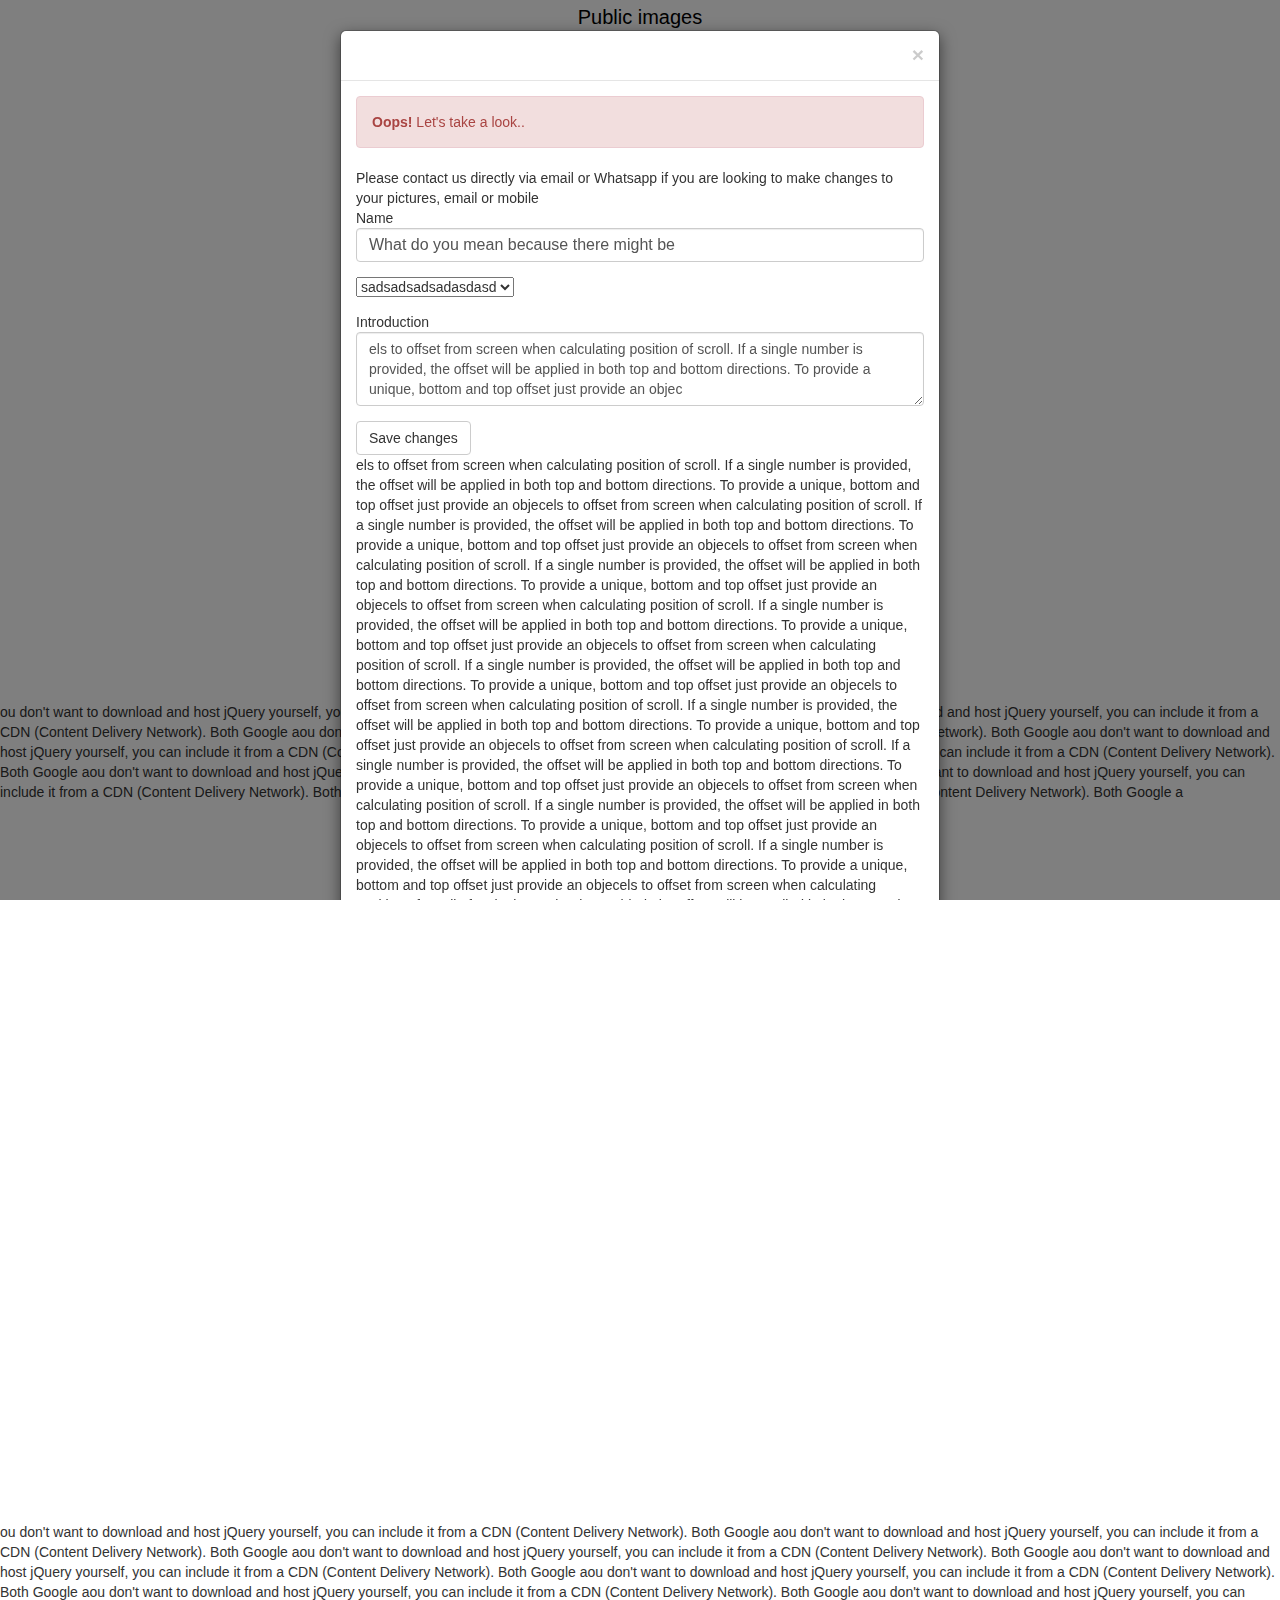
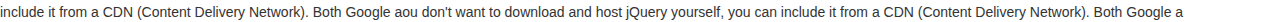
==== index.html @ 3ba5a6e3 "Update index.html" ====
<!DOCTYPE html>
<html>

	<head>
		<meta charset="utf-8">
		<meta http-equiv="X-UA-Compatible" content="IE=edge">
		<meta name="viewport" content="width=device-width, initial-scale=1">
		<!-- The above 3 meta tags *must* come first in the head -->
		<title>
		</title>
		<!-- Bootstrap -->
		<link rel="stylesheet" href="https://maxcdn.bootstrapcdn.com/bootstrap/3.3.7/css/bootstrap.min.css" integrity="sha384-BVYiiSIFeK1dGmJRAkycuHAHRg32OmUcww7on3RYdg4Va+PmSTsz/K68vbdEjh4u" crossorigin="anonymous">

		<!-- Font Awesome icons -->
		<link rel="stylesheet" href="https://cdnjs.cloudflare.com/ajax/libs/font-awesome/4.7.0/css/font-awesome.min.css">
	
		<!-- Custom styles -->
		<link rel="stylesheet" type="text/css" href='test.css'>
 	</head>

 	<body>
		<!-- Modal -->
	<div class="modal fade" tabindex="-1" role="dialog">
		<div class="modal-dialog" role="document">
			<div class="modal-content">
			 	<div class="modal-header">
			 		<button type="button" class="close" data-dismiss="modal"><span>&times;</span></button>
			 		<div class="modal-title"></div>
			 	</div>
			 	<div class="modal-body">
			 		<div class="alert alert-danger" role="alert">
						<p id="fixed-msg"><strong>Oops! </strong>Let's take a look..</p>
						<!-- Alert messages with class media to be inserted -->
					</div>
					<div class="reminder">Please contact us directly via email or Whatsapp if you are looking to make changes to your pictures, email or mobile</div>

					<form id="form-update">
						<div class="field-title">Name</div>
						<div class="form-group new-name has-feedback">
							<input type="text" class="form-control" value='What do you mean because there might be'>
							<span class="glyphicon form-control-feedback"></span>
						</div>
						<div class="form-group new-intro has-feedback">
							<select>
								<option>sadsadsadsadasdasd</option>
								<option>sadsadsadsadasdasd</option>
								<option>sadsadsadsadasdasd</option>
								<option>sadsadsadsadasdasd</option>
							
							</select>

						</div>
						<div class="field-title">Introduction</div>
						<div class="form-group new-intro has-feedback">
							<textarea class="form-control" rows="3">els to offset from screen when calculating position of scroll. If a single number is provided, the offset will be applied in both top and bottom directions. To provide a unique, bottom and top offset just provide an objec</textarea>
							<span class="glyphicon form-control-feedback"></span>
						</div>
						<div class="modal-foot">
							<button type="submit" class="btn btn-default btn-modal btn-save">Save changes</button>
							<div class="spinner">
								<div class="rect1"></div>
								<div class="rect2"></div>
								<div class="rect3"></div>
								<div class="rect4"></div>
								<div class="rect5"></div>
							</div>
						</div>
					</form>
					<div>els to offset from screen when calculating position of scroll. If a single number is provided, the offset will be applied in both top and bottom directions. To provide a unique, bottom and top offset just provide an objecels to offset from screen when calculating position of scroll. If a single number is provided, the offset will be applied in both top and bottom directions. To provide a unique, bottom and top offset just provide an objecels to offset from screen when calculating position of scroll. If a single number is provided, the offset will be applied in both top and bottom directions. To provide a unique, bottom and top offset just provide an objecels to offset from screen when calculating position of scroll. If a single number is provided, the offset will be applied in both top and bottom directions. To provide a unique, bottom and top offset just provide an objecels to offset from screen when calculating position of scroll. If a single number is provided, the offset will be applied in both top and bottom directions. To provide a unique, bottom and top offset just provide an objecels to offset from screen when calculating position of scroll. If a single number is provided, the offset will be applied in both top and bottom directions. To provide a unique, bottom and top offset just provide an objecels to offset from screen when calculating position of scroll. If a single number is provided, the offset will be applied in both top and bottom directions. To provide a unique, bottom and top offset just provide an objecels to offset from screen when calculating position of scroll. If a single number is provided, the offset will be applied in both top and bottom directions. To provide a unique, bottom and top offset just provide an objecels to offset from screen when calculating position of scroll. If a single number is provided, the offset will be applied in both top and bottom directions. To provide a unique, bottom and top offset just provide an objecels to offset from screen when calculating position of scroll. If a single number is provided, the offset will be applied in both top and bottom directions. To provide a unique, bottom and top offset just provide an objecels to offset from screen when calculating position of scroll. If a single number is provided, the offset will be applied in both top and bottom directions. To provide a unique, bottom and top offset just provide an objecels to offset from screen when calculating position of scroll. If a single number is provided, the offset will be applied in both top and bottom directions. To provide a unique, bottom and top offset just provide an objec</div>

			 	</div><!-- modal-body -->
			</div><!-- modal-content -->
		</div><!-- modal-dialog -->
	</div><!-- modal -->
    
    <div class="public-pics section">
									<div class="heading">Public images</div>
	    <form id="form-update">
						<div class="field-title">Name</div>
						<div class="form-group new-name has-feedback">
							<input type="text" class="form-control" value='sadasdasdsada'>
							<span class="glyphicon form-control-feedback"></span>
						</div>
						<div class="field-title">Name</div>
							<div class="form-group new-name has-feedback">
								<select>
									<option>sadsakdsasdskadkksa</option>
									<option>sadsakdsasdskadkksa</option>
									<option>sadsakdsasdskadkksa</option>
									<option>sadsakdsasdskadkksa</option>
								</select>
						</div>
						<div class="field-title">Introduction</div>
						<div class="form-group new-intro has-feedback">
							<textarea class="form-control" rows="3">els to offset from screen when calculating position of scroll. If a single number is provided, the offset will be applied in both top and bottom directions. To provide a unique, bottom and top offset just provide an objec</textarea>
							<span class="glyphicon form-control-feedback"></span>
						</div>
						<div class="modal-foot">
							<button type="submit" class="btn btn-default btn-modal btn-save">Save changes</button>
							<div class="spinner">
								<div class="rect1"></div>
								<div class="rect2"></div>
								<div class="rect3"></div>
								<div class="rect4"></div>
								<div class="rect5"></div>
							</div>
						</div>
					</form>

									<div id="carousel-public" class="carousel slide" data-ride="carousel">
										<!-- Indicators -->
										<ol class="carousel-indicators">
											<li data-target="#carousel-public" data-slide-to="0" class="active"></li>
											<li data-target="#carousel-public" data-slide-to="1"></li>
											<li data-target="#carousel-public" data-slide-to="2"></li>
										</ol>

										<!-- Wrapper for slides -->
										<div class="carousel-inner" role="listbox">
											<div class="item active">
											  <img src="img-1.jpg" alt="...">
											</div>
											<div class="item">
											  <img src="img-2.jpeg" alt="...">
											</div>
											<div class="item">
											  <img src="img-3.jpg" alt="">
											</div>
											<div class="item">
											  <img src="gif-1.gif" alt="">
											</div>
										</div>

										<!-- Controls -->
										<a class="left carousel-control" href="#carousel-public" role="button" data-slide="prev">
											<span class="glyphicon glyphicon-chevron-left"></span>
										</a>
										<a class="right carousel-control" href="#carousel-public" role="button" data-slide="next">
											<span class="glyphicon glyphicon-chevron-right"></span>
										</a>
									</div>
								</div>
    </div>
	<div>ou don't want to download and host jQuery yourself, you can include it from a CDN (Content Delivery Network).

Both Google aou don't want to download and host jQuery yourself, you can include it from a CDN (Content Delivery Network).

Both Google aou don't want to download and host jQuery yourself, you can include it from a CDN (Content Delivery Network).

Both Google aou don't want to download and host jQuery yourself, you can include it from a CDN (Content Delivery Network).

Both Google aou don't want to download and host jQuery yourself, you can include it from a CDN (Content Delivery Network).

Both Google aou don't want to download and host jQuery yourself, you can include it from a CDN (Content Delivery Network).

Both Google aou don't want to download and host jQuery yourself, you can include it from a CDN (Content Delivery Network).

Both Google aou don't want to download and host jQuery yourself, you can include it from a CDN (Content Delivery Network).

Both Google a</div>
	
	<div class="embed-responsive embed-responsive-16by9">
		<iframe class="embed-responsive-item" src="https://www.youtube.com/embed/pR2UOSYgXmw?rel=0&showinfo=0&fs=0&playsinline=1" frameborder="0"></iframe>
	</div>
	
									</div>
    </div>
	<div>ou don't want to download and host jQuery yourself, you can include it from a CDN (Content Delivery Network).

Both Google aou don't want to download and host jQuery yourself, you can include it from a CDN (Content Delivery Network).

Both Google aou don't want to download and host jQuery yourself, you can include it from a CDN (Content Delivery Network).

Both Google aou don't want to download and host jQuery yourself, you can include it from a CDN (Content Delivery Network).

Both Google aou don't want to download and host jQuery yourself, you can include it from a CDN (Content Delivery Network).

Both Google aou don't want to download and host jQuery yourself, you can include it from a CDN (Content Delivery Network).

Both Google aou don't want to download and host jQuery yourself, you can include it from a CDN (Content Delivery Network).

Both Google aou don't want to download and host jQuery yourself, you can include it from a CDN (Content Delivery Network).

Both Google a</div>
  </body>

<script src="https://ajax.googleapis.com/ajax/libs/jquery/3.3.1/jquery.min.js"></script>

<script src="https://maxcdn.bootstrapcdn.com/bootstrap/3.3.7/js/bootstrap.min.js" integrity="sha384-Tc5IQib027qvyjSMfHjOMaLkfuWVxZxUPnCJA7l2mCWNIpG9mGCD8wGNIcPD7Txa" crossorigin="anonymous"></script>
  
<script src="test.js"></script>
  </html>
---- test.css ----
/******************************** Standard settings ********************************/
.p-profile {
	background-image: -ms-linear-gradient(180deg, #D7D5DD 0%, #EEEEEE 40%, #EEEEEE 70%, #FFFFFF 100%);
	background-image: -moz-linear-gradient(180deg, #D7D5DD 0%, #EEEEEE 40%, #EEEEEE 70%, #FFFFFF 100%);
	background-image: -webkit-linear-gradient(180deg, #D7D5DD 0%, #EEEEEE 40%, #EEEEEE 70%, #FFFFFF 100%);
	background-image: linear-gradient(180deg, #c8c6ce 0%, #dddddd 40%, #dddddd 70%, #FFFFFF 100%);
	font-weight: 300;
	min-height: 550px;
	text-align: left;
}

@media (max-width: 450px) {
	.p-profile  {
		padding: 0;
	}

	.container {
		padding: 7% 0;
	}

	/* MUST for good vertical scrolling!!*/
	.row {
		margin: 0;
	}

	.p-profile > .container > .row > div {
		padding: 0;
	}
}

.list-group-item:first-child, .list-group-item:last-child {
	border-radius: 0;
}

a.list-group-item {
	background-color: #f7f7f7;
	color: #666a70;
}

@media (min-width: 992px) {
	.list-group-item {
		padding: 20px 15px;
	}
}

/******************************** Maintains light padding and ensures box is of 
reasonable length in the case of no records ********************************/
.block .main {
	min-height: 350px;
	padding: 25px;
}

/********************************* Title *********************************/
.title {
	color: #1C1708; /* dark black */
	font-size: 28px;
	padding: 20px 0;
	text-align: center;
}

/* Reduce space on mobile */
@media (max-width: 450px) {
	.title {
		padding: 10px 0;
	}
}


/********************************* Intro *********************************/
.intro {
	color: #BF2A2A;
	font-size: 18px;
	padding: 0 5%;
	text-align: center;
}

@media (max-width: 767px) { 
	.intro {
		font-size: 16px;
	}
}


/********************************* All sections *********************************/
.section {
	margin: 5% 0;
	padding: 0 5%;
	text-align: left;
}

@media (max-width: 450px) {
	.section {
		padding: 0;
	}
}

.section .heading {
	border-bottom: 1px solid #092140;
	color: #000;
	font-size: 20px;
	line-height: 1.7;
}


/********************************* Table *********************************/
.table>tbody>tr>td {
	border-bottom: 1px solid #dddddd;
	padding: 10px 0;
}

@media (max-width: 450px) {
	.table>tbody>tr>td {
		padding: 7px 0;
	}
}

.table .table-heading {
	width: 125px;
}

.table .table-value {
	color: #000;
}


/********************************* Images *********************************/
.carousel-control.right, .carousel-control.left {
	background-image: none;
}

.public-pics {
	margin: auto;
	max-width: 400px;
	padding: 0;
	text-align: center;
}
.carousel .carousel-inner {
	background-color: #ECEAEA;
}

input.form-control {
	
	font-size: 16px;
}
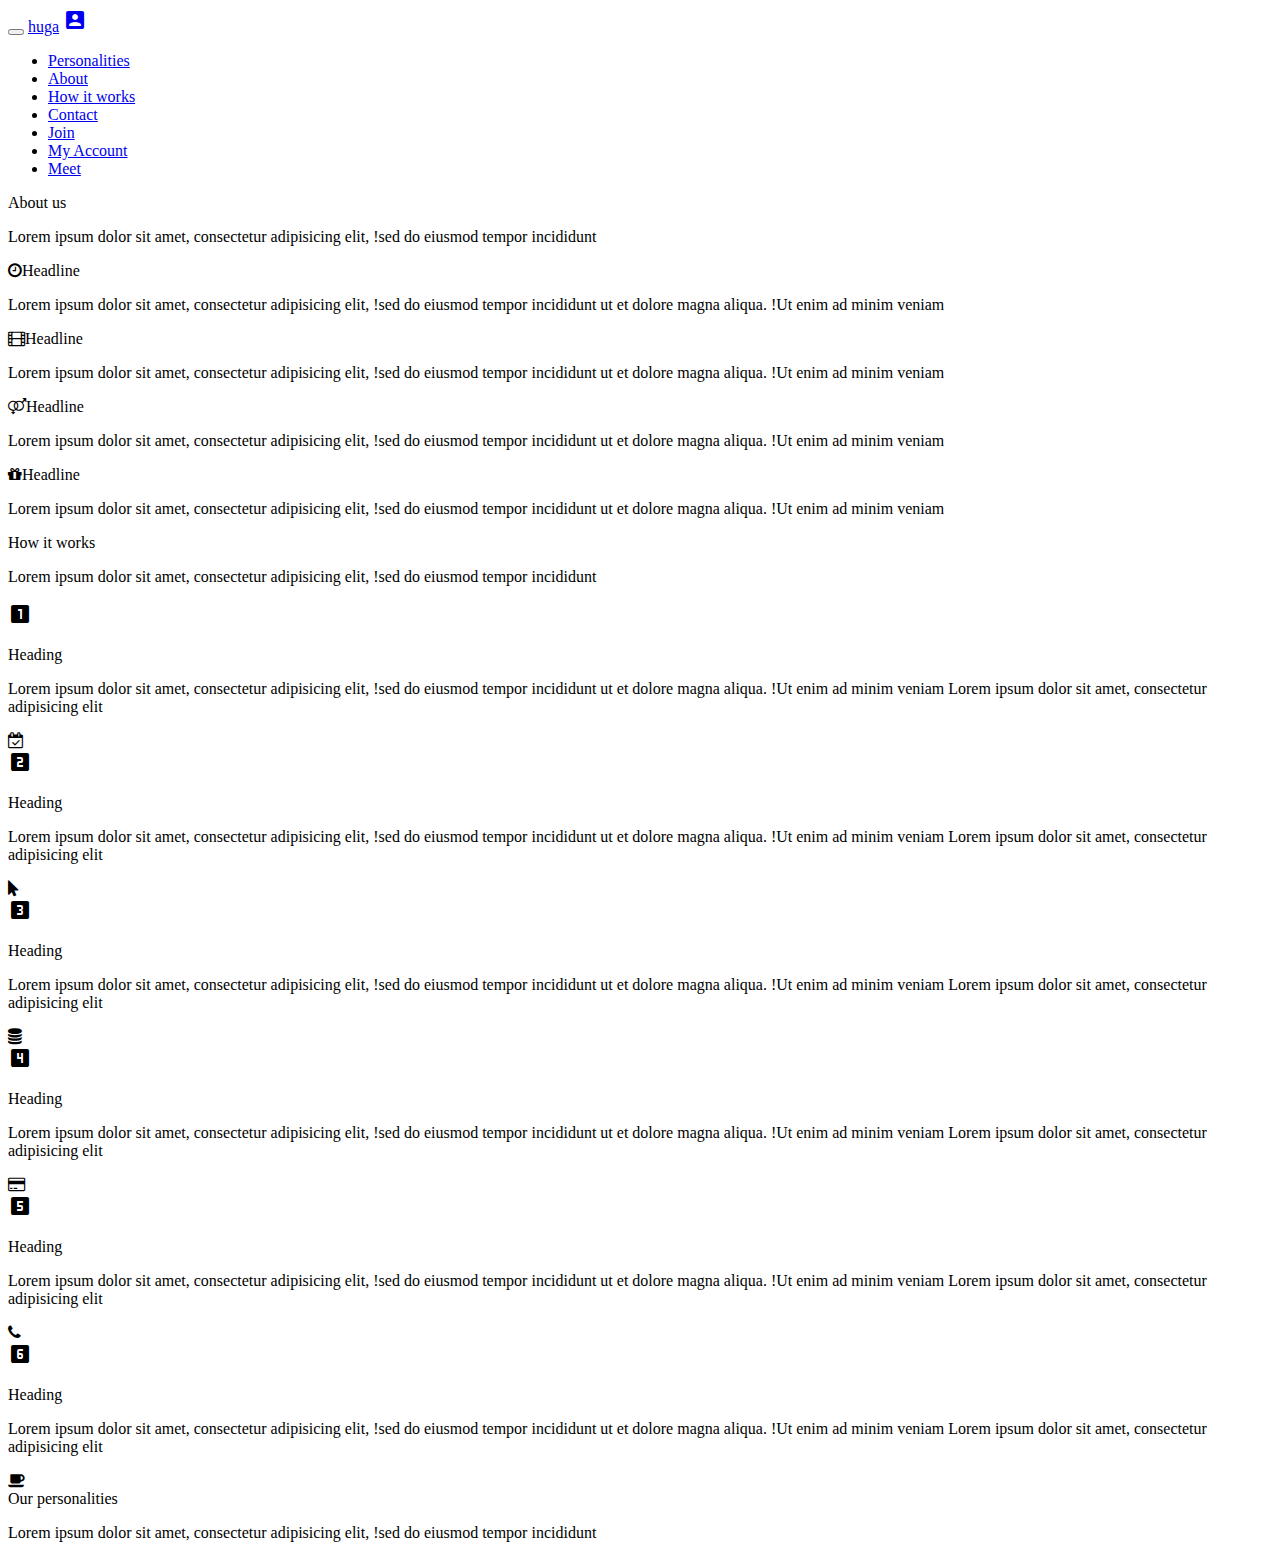
==== commit 1af7c058: "Update index.html" ====
--- a/index.html
+++ b/index.html
@@ -1,3 +1,4 @@
+
 <!DOCTYPE html>
 <html>
 
@@ -7,186 +8,245 @@
 		<meta name="viewport" content="width=device-width, initial-scale=1">
 		<!-- The above 3 meta tags *must* come first in the head -->
 		<title>
-		</title>
+			Home &middot Huga		</title>
 		<!-- Bootstrap -->
-		<link rel="stylesheet" href="https://maxcdn.bootstrapcdn.com/bootstrap/3.3.7/css/bootstrap.min.css" integrity="sha384-BVYiiSIFeK1dGmJRAkycuHAHRg32OmUcww7on3RYdg4Va+PmSTsz/K68vbdEjh4u" crossorigin="anonymous">
-
+		<link rel="stylesheet" type="text/css" href='./bootstrap/css/bootstrap.min.css'>
+		<!-- General styles -->
+		<link rel="stylesheet" type="text/css" href='./css/general.css'>
+		<!-- Google fonts -->
+		<link rel="stylesheet" href="https://fonts.googleapis.com/css?family=Lato:300,400,900">
+		<!-- Google icons -->
+		<link rel="stylesheet" href="https://fonts.googleapis.com/icon?family=Material+Icons">
 		<!-- Font Awesome icons -->
 		<link rel="stylesheet" href="https://cdnjs.cloudflare.com/ajax/libs/font-awesome/4.7.0/css/font-awesome.min.css">
-	
 		<!-- Custom styles -->
-		<link rel="stylesheet" type="text/css" href='test.css'>
+		<link rel="stylesheet" type="text/css" href='./css/index.css'>
  	</head>
 
  	<body>
-		<!-- Modal -->
-	<div class="modal fade" tabindex="-1" role="dialog">
-		<div class="modal-dialog" role="document">
-			<div class="modal-content">
-			 	<div class="modal-header">
-			 		<button type="button" class="close" data-dismiss="modal"><span>&times;</span></button>
-			 		<div class="modal-title"></div>
-			 	</div>
-			 	<div class="modal-body">
-			 		<div class="alert alert-danger" role="alert">
-						<p id="fixed-msg"><strong>Oops! </strong>Let's take a look..</p>
-						<!-- Alert messages with class media to be inserted -->
-					</div>
-					<div class="reminder">Please contact us directly via email or Whatsapp if you are looking to make changes to your pictures, email or mobile</div>
-
-					<form id="form-update">
-						<div class="field-title">Name</div>
-						<div class="form-group new-name has-feedback">
-							<input type="text" class="form-control" value='What do you mean because there might be'>
-							<span class="glyphicon form-control-feedback"></span>
-						</div>
-						<div class="form-group new-intro has-feedback">
-							<select>
-								<option>sadsadsadsadasdasd</option>
-								<option>sadsadsadsadasdasd</option>
-								<option>sadsadsadsadasdasd</option>
-								<option>sadsadsadsadasdasd</option>
-							
-							</select>
-
-						</div>
-						<div class="field-title">Introduction</div>
-						<div class="form-group new-intro has-feedback">
-							<textarea class="form-control" rows="3">els to offset from screen when calculating position of scroll. If a single number is provided, the offset will be applied in both top and bottom directions. To provide a unique, bottom and top offset just provide an objec</textarea>
-							<span class="glyphicon form-control-feedback"></span>
-						</div>
-						<div class="modal-foot">
-							<button type="submit" class="btn btn-default btn-modal btn-save">Save changes</button>
-							<div class="spinner">
-								<div class="rect1"></div>
-								<div class="rect2"></div>
-								<div class="rect3"></div>
-								<div class="rect4"></div>
-								<div class="rect5"></div>
-							</div>
-						</div>
-					</form>
-					<div>els to offset from screen when calculating position of scroll. If a single number is provided, the offset will be applied in both top and bottom directions. To provide a unique, bottom and top offset just provide an objecels to offset from screen when calculating position of scroll. If a single number is provided, the offset will be applied in both top and bottom directions. To provide a unique, bottom and top offset just provide an objecels to offset from screen when calculating position of scroll. If a single number is provided, the offset will be applied in both top and bottom directions. To provide a unique, bottom and top offset just provide an objecels to offset from screen when calculating position of scroll. If a single number is provided, the offset will be applied in both top and bottom directions. To provide a unique, bottom and top offset just provide an objecels to offset from screen when calculating position of scroll. If a single number is provided, the offset will be applied in both top and bottom directions. To provide a unique, bottom and top offset just provide an objecels to offset from screen when calculating position of scroll. If a single number is provided, the offset will be applied in both top and bottom directions. To provide a unique, bottom and top offset just provide an objecels to offset from screen when calculating position of scroll. If a single number is provided, the offset will be applied in both top and bottom directions. To provide a unique, bottom and top offset just provide an objecels to offset from screen when calculating position of scroll. If a single number is provided, the offset will be applied in both top and bottom directions. To provide a unique, bottom and top offset just provide an objecels to offset from screen when calculating position of scroll. If a single number is provided, the offset will be applied in both top and bottom directions. To provide a unique, bottom and top offset just provide an objecels to offset from screen when calculating position of scroll. If a single number is provided, the offset will be applied in both top and bottom directions. To provide a unique, bottom and top offset just provide an objecels to offset from screen when calculating position of scroll. If a single number is provided, the offset will be applied in both top and bottom directions. To provide a unique, bottom and top offset just provide an objecels to offset from screen when calculating position of scroll. If a single number is provided, the offset will be applied in both top and bottom directions. To provide a unique, bottom and top offset just provide an objec</div>
-
-			 	</div><!-- modal-body -->
-			</div><!-- modal-content -->
-		</div><!-- modal-dialog -->
-	</div><!-- modal -->
-    
-    <div class="public-pics section">
-									<div class="heading">Public images</div>
-	    <form id="form-update">
-						<div class="field-title">Name</div>
-						<div class="form-group new-name has-feedback">
-							<input type="text" class="form-control" value='sadasdasdsada'>
-							<span class="glyphicon form-control-feedback"></span>
-						</div>
-						<div class="field-title">Name</div>
-							<div class="form-group new-name has-feedback">
-								<select>
-									<option>sadsakdsasdskadkksa</option>
-									<option>sadsakdsasdskadkksa</option>
-									<option>sadsakdsasdskadkksa</option>
-									<option>sadsakdsasdskadkksa</option>
-								</select>
-						</div>
-						<div class="field-title">Introduction</div>
-						<div class="form-group new-intro has-feedback">
-							<textarea class="form-control" rows="3">els to offset from screen when calculating position of scroll. If a single number is provided, the offset will be applied in both top and bottom directions. To provide a unique, bottom and top offset just provide an objec</textarea>
-							<span class="glyphicon form-control-feedback"></span>
-						</div>
-						<div class="modal-foot">
-							<button type="submit" class="btn btn-default btn-modal btn-save">Save changes</button>
-							<div class="spinner">
-								<div class="rect1"></div>
-								<div class="rect2"></div>
-								<div class="rect3"></div>
-								<div class="rect4"></div>
-								<div class="rect5"></div>
-							</div>
-						</div>
-					</form>
-
-									<div id="carousel-public" class="carousel slide" data-ride="carousel">
-										<!-- Indicators -->
-										<ol class="carousel-indicators">
-											<li data-target="#carousel-public" data-slide-to="0" class="active"></li>
-											<li data-target="#carousel-public" data-slide-to="1"></li>
-											<li data-target="#carousel-public" data-slide-to="2"></li>
-										</ol>
-
-										<!-- Wrapper for slides -->
-										<div class="carousel-inner" role="listbox">
-											<div class="item active">
-											  <img src="img-1.jpg" alt="...">
-											</div>
-											<div class="item">
-											  <img src="img-2.jpeg" alt="...">
-											</div>
-											<div class="item">
-											  <img src="img-3.jpg" alt="">
-											</div>
-											<div class="item">
-											  <img src="gif-1.gif" alt="">
-											</div>
-										</div>
-
-										<!-- Controls -->
-										<a class="left carousel-control" href="#carousel-public" role="button" data-slide="prev">
-											<span class="glyphicon glyphicon-chevron-left"></span>
-										</a>
-										<a class="right carousel-control" href="#carousel-public" role="button" data-slide="next">
-											<span class="glyphicon glyphicon-chevron-right"></span>
-										</a>
-									</div>
-								</div>
-    </div>
-	<div>ou don't want to download and host jQuery yourself, you can include it from a CDN (Content Delivery Network).
-
-Both Google aou don't want to download and host jQuery yourself, you can include it from a CDN (Content Delivery Network).
-
-Both Google aou don't want to download and host jQuery yourself, you can include it from a CDN (Content Delivery Network).
-
-Both Google aou don't want to download and host jQuery yourself, you can include it from a CDN (Content Delivery Network).
-
-Both Google aou don't want to download and host jQuery yourself, you can include it from a CDN (Content Delivery Network).
-
-Both Google aou don't want to download and host jQuery yourself, you can include it from a CDN (Content Delivery Network).
-
-Both Google aou don't want to download and host jQuery yourself, you can include it from a CDN (Content Delivery Network).
-
-Both Google aou don't want to download and host jQuery yourself, you can include it from a CDN (Content Delivery Network).
-
-Both Google a</div>
-	
-	<div class="embed-responsive embed-responsive-16by9">
-		<iframe class="embed-responsive-item" src="https://www.youtube.com/embed/pR2UOSYgXmw?rel=0&showinfo=0&fs=0&playsinline=1" frameborder="0"></iframe>
+ 		<nav class="navbar navbar-default navbar-fixed-top">
+			<div class="container-fluid">
+			   	<!-- Brand and toggle get grouped for better mobile display -->
+			   	<div class="navbar-header">
+			      	<button type="button" class="navbar-toggle collapsed" data-toggle="collapse" data-target="#links">
+				         <span class="icon-bar"></span>
+				         <span class="icon-bar"></span>
+				         <span class="icon-bar"></span>
+			       	</button>
+			 		<a class="navbar-brand" href='./index.php'>huga</a>
+			 		<a class="account-icon" href='./account.php'><i class="material-icons">account_box</i></a>
+		     	</div>
+		     	<!-- Collect the nav links and other content for toggling -->
+		     	<div class="collapse navbar-collapse" id="links">
+			      	<ul class="nav navbar-nav navbar-right">
+			      		<li><a href='./home.php'>Personalities</a></li>
+				        <li><a href='./about.php'>About</a></li>
+				        <li><a href='./faq.php'>How it works</a></li>
+				        <li><a href='./contact.php'>Contact</a></li>
+				        <li><a href='./join.php'>Join</a></li>
+				        
+				        				    	<li><a href='./account.php'>My Account</a></li>
+				    	
+			         	<li><a href='./meet.php'>Meet</a></li>
+			       	</ul>
+				</div><!-- collapse -->
+		   </div><!-- container-fluid -->
+    	</nav><!-- navbar -->
+
+    	<!-- prevent margin collapse -->
+   		<div class="nav-bottom"></div>
+
+
+
+	<!-- Jumbotron-->
+    <div class="container-fluid jumbo"></div>
+
+    <div class="container-fluid about">
+    	<div class="container">
+	      	<div class="section-header">
+		        <div class="section-title">About us</div>
+		        <p class="section-desc">Lorem ipsum dolor sit amet, consectetur adipisicing elit, !sed do eiusmod tempor incididunt </p>
+      		</div>
+	      	<div class="features">
+	        	<div class="row">
+		          	<div class="col-md-6 feature">
+	              		<div class="pull-left">
+	              			<i class="fa fa-clock-o"></i>
+	              		</div>
+	              		<div class="feature-desc media-body">
+		                	<div class="feature-title">Headline</div>
+		                	<p>Lorem ipsum dolor sit amet, consectetur adipisicing elit, !sed do eiusmod tempor incididunt ut et dolore magna aliqua. !Ut enim ad minim veniam</p>
+	              		</div>
+		        	</div>
+	         		<div class="col-md-6 feature">
+	              		<div class="pull-left">
+	              			<i class="fa fa-film"></i>
+	              		</div>
+	              		<div class="feature-desc media-body">
+		                	<div class="feature-title">Headline</div>
+		                	<p>Lorem ipsum dolor sit amet, consectetur adipisicing elit, !sed do eiusmod tempor incididunt ut et dolore magna aliqua. !Ut enim ad minim veniam</p>
+	              		</div>
+	        		</div>
+	        	</div>
+	        	<div class="row">
+					<div class="col-md-6 feature">
+	              		<div class="pull-left">
+	              			<i class="fa fa-venus-mars"></i>
+	              		</div>
+	              		<div class="feature-desc media-body">
+		                	<div class="feature-title">Headline</div>
+		                	<p>Lorem ipsum dolor sit amet, consectetur adipisicing elit, !sed do eiusmod tempor incididunt ut et dolore magna aliqua. !Ut enim ad minim veniam</p>
+	              		</div>
+	        		</div>
+	        		<div class="col-md-6 feature">
+	              		<div class="pull-left">
+	              			<i class="fa fa-gift"></i>
+	              		</div>
+	              		<div class="feature-desc media-body">
+		                	<div class="feature-title">Headline</div>
+		                	<p>Lorem ipsum dolor sit amet, consectetur adipisicing elit, !sed do eiusmod tempor incididunt ut et dolore magna aliqua. !Ut enim ad minim veniam</p>
+	              		</div>
+	        		</div>
+	        	</div>
+	      	</div><!-- features -->
+
+		</div><!-- container-->
+    </div><!-- about-->
+
+    <div class="container-fluid faq">
+    	<div class="container">
+      		<div class="section-header">
+	        	<div class="section-title">How it works</div>
+	        	<p class="section-desc">Lorem ipsum dolor sit amet, consectetur adipisicing elit, !sed do eiusmod tempor incididunt </p>
+      		</div>
+      		<div class="steps">
+				<div class="row">
+					<div class="step step-1 col-sm-6 col-md-4">
+						<div class="border">
+							<div class="main">
+								<div class="step-no">
+									<i class="material-icons">looks_one</i>
+								</div>
+								<div class="step-desc">
+									<p class="step-title">Heading</p>
+									<p>Lorem ipsum dolor sit amet, consectetur adipisicing elit, !sed do eiusmod tempor incididunt ut et dolore magna aliqua. !Ut enim ad minim veniam Lorem ipsum dolor sit amet, consectetur adipisicing elit</p>
+								</div>
+								<div class="step-pic">
+									<i class="fa fa-calendar-check-o"></i>
+								</div>
+							</div>
+						</div>
+					</div>
+					<div class="step step-2 col-sm-6 col-md-4">
+						<div class="border">
+							<div class="main">
+								<div class="step-no">
+									<i class="material-icons">looks_two</i>
+								</div>
+								<div class="step-desc">
+									<p class="step-title">Heading</p>
+									<p>Lorem ipsum dolor sit amet, consectetur adipisicing elit, !sed do eiusmod tempor incididunt ut et dolore magna aliqua. !Ut enim ad minim veniam Lorem ipsum dolor sit amet, consectetur adipisicing elit</p>
+								</div>
+								<div class="step-pic">
+									<i class="fa fa-mouse-pointer"></i>
+								</div>
+							</div>
+						</div>	
+					</div>
+					<div class="step step-3 col-sm-6 col-md-4">
+						<div class="border">
+							<div class="main">
+								<div class="step-no">
+									<i class="material-icons">looks_3</i>
+								</div>
+								<div class="step-desc">
+									<p class="step-title">Heading</p>
+									<p>Lorem ipsum dolor sit amet, consectetur adipisicing elit, !sed do eiusmod tempor incididunt ut et dolore magna aliqua. !Ut enim ad minim veniam Lorem ipsum dolor sit amet, consectetur adipisicing elit</p>
+								</div>
+								<div class="step-pic">
+									<i class="fa fa-database"></i>
+								</div>
+							</div>
+						</div>
+					</div>
+					<div class="step step-4 col-sm-6 col-md-4">
+						<div class="border">
+							<div class="main">
+								<div class="step-no">
+									<i class="material-icons">looks_4</i>
+								</div>
+								<div class="step-desc">
+									<p class="step-title">Heading</p>
+									<p>Lorem ipsum dolor sit amet, consectetur adipisicing elit, !sed do eiusmod tempor incididunt ut et dolore magna aliqua. !Ut enim ad minim veniam Lorem ipsum dolor sit amet, consectetur adipisicing elit</p>
+								</div>
+								<div class="step-pic">
+									<i class="fa fa-credit-card"></i>
+								</div>
+							</div>
+						</div>
+					</div>
+					<div class="step step-5 col-sm-6 col-md-4">
+						<div class="border">
+							<div class="main">
+								<div class="step-no">
+									<i class="material-icons">looks_5</i>
+								</div>
+								<div class="step-desc">
+									<p class="step-title">Heading</p>
+									<p>Lorem ipsum dolor sit amet, consectetur adipisicing elit, !sed do eiusmod tempor incididunt ut et dolore magna aliqua. !Ut enim ad minim veniam Lorem ipsum dolor sit amet, consectetur adipisicing elit</p>
+								</div>
+								<div class="step-pic">
+									<i class="fa fa-phone"></i>
+								</div>
+							</div>
+						</div>
+					</div>
+					<div class="step step-6 col-sm-6 col-md-4">
+						<div class="border">
+							<div class="main">
+								<div class="step-no">
+									<i class="material-icons">looks_6</i>
+								</div>
+								<div class="step-desc">
+									<p class="step-title">Heading</p>
+									<p>Lorem ipsum dolor sit amet, consectetur adipisicing elit, !sed do eiusmod tempor incididunt ut et dolore magna aliqua. !Ut enim ad minim veniam Lorem ipsum dolor sit amet, consectetur adipisicing elit</p>
+								</div>
+								<div class="step-pic">
+									<i class="fa fa-coffee"></i>
+								</div>
+							</div>
+						</div>
+					</div>
+				</div><!-- div.row-->
+
+    	</div><!-- container -->
+  	</div><!-- faq -->
+
+  	<div class="container-fluid personalities">
+    	<div class="container">
+      		<div class="section-header">
+	        	<div class="section-title">Our personalities</div>
+	        	<p class="section-desc">Lorem ipsum dolor sit amet, consectetur adipisicing elit, !sed do eiusmod tempor incididunt </p>
+      		</div>
+      	</div>
+    </div>	
+	<div class="container-fluid sample-personalities">
+   		<div class="row">
+			<div class="sample-1 col-xs-6 col-sm-4 col-md-2"></div>
+			<div class="sample-2 col-xs-6 col-sm-4 col-md-2"></div>
+			<div class="sample-3 col-xs-6 col-sm-4 col-md-2"></div>
+			<div class="sample-4 col-xs-6 col-sm-4 col-md-2"></div>
+			<div class="sample-5 col-xs-6 col-sm-4 col-md-2"></div>
+			<div class="sample-6 col-xs-6 col-sm-4 col-md-2"></div>
+			<div class="sample-7 col-xs-6 col-sm-4 col-md-2"></div>
+			<div class="sample-8 col-xs-6 col-sm-4 col-md-2"></div>
+			<div class="sample-9 col-xs-6 col-sm-4 col-md-2"></div>
+			<div class="sample-10 col-xs-6 col-sm-4 col-md-2"></div>
+			<div class="sample-11 col-xs-6 col-sm-4 col-md-2"></div>
+			<div class="sample-12 col-xs-6 col-sm-4 col-md-2"></div>
+  		</div>
 	</div>
-	
-									</div>
-    </div>
-	<div>ou don't want to download and host jQuery yourself, you can include it from a CDN (Content Delivery Network).
-
-Both Google aou don't want to download and host jQuery yourself, you can include it from a CDN (Content Delivery Network).
-
-Both Google aou don't want to download and host jQuery yourself, you can include it from a CDN (Content Delivery Network).
-
-Both Google aou don't want to download and host jQuery yourself, you can include it from a CDN (Content Delivery Network).
-
-Both Google aou don't want to download and host jQuery yourself, you can include it from a CDN (Content Delivery Network).
-
-Both Google aou don't want to download and host jQuery yourself, you can include it from a CDN (Content Delivery Network).
-
-Both Google aou don't want to download and host jQuery yourself, you can include it from a CDN (Content Delivery Network).
-
-Both Google aou don't want to download and host jQuery yourself, you can include it from a CDN (Content Delivery Network).
-
-Both Google a</div>
-  </body>
-
-<script src="https://ajax.googleapis.com/ajax/libs/jquery/3.3.1/jquery.min.js"></script>
-
-<script src="https://maxcdn.bootstrapcdn.com/bootstrap/3.3.7/js/bootstrap.min.js" integrity="sha384-Tc5IQib027qvyjSMfHjOMaLkfuWVxZxUPnCJA7l2mCWNIpG9mGCD8wGNIcPD7Txa" crossorigin="anonymous"></script>
-  
-<script src="test.js"></script>
-  </html>
+
+		
+	</body>
+</html>
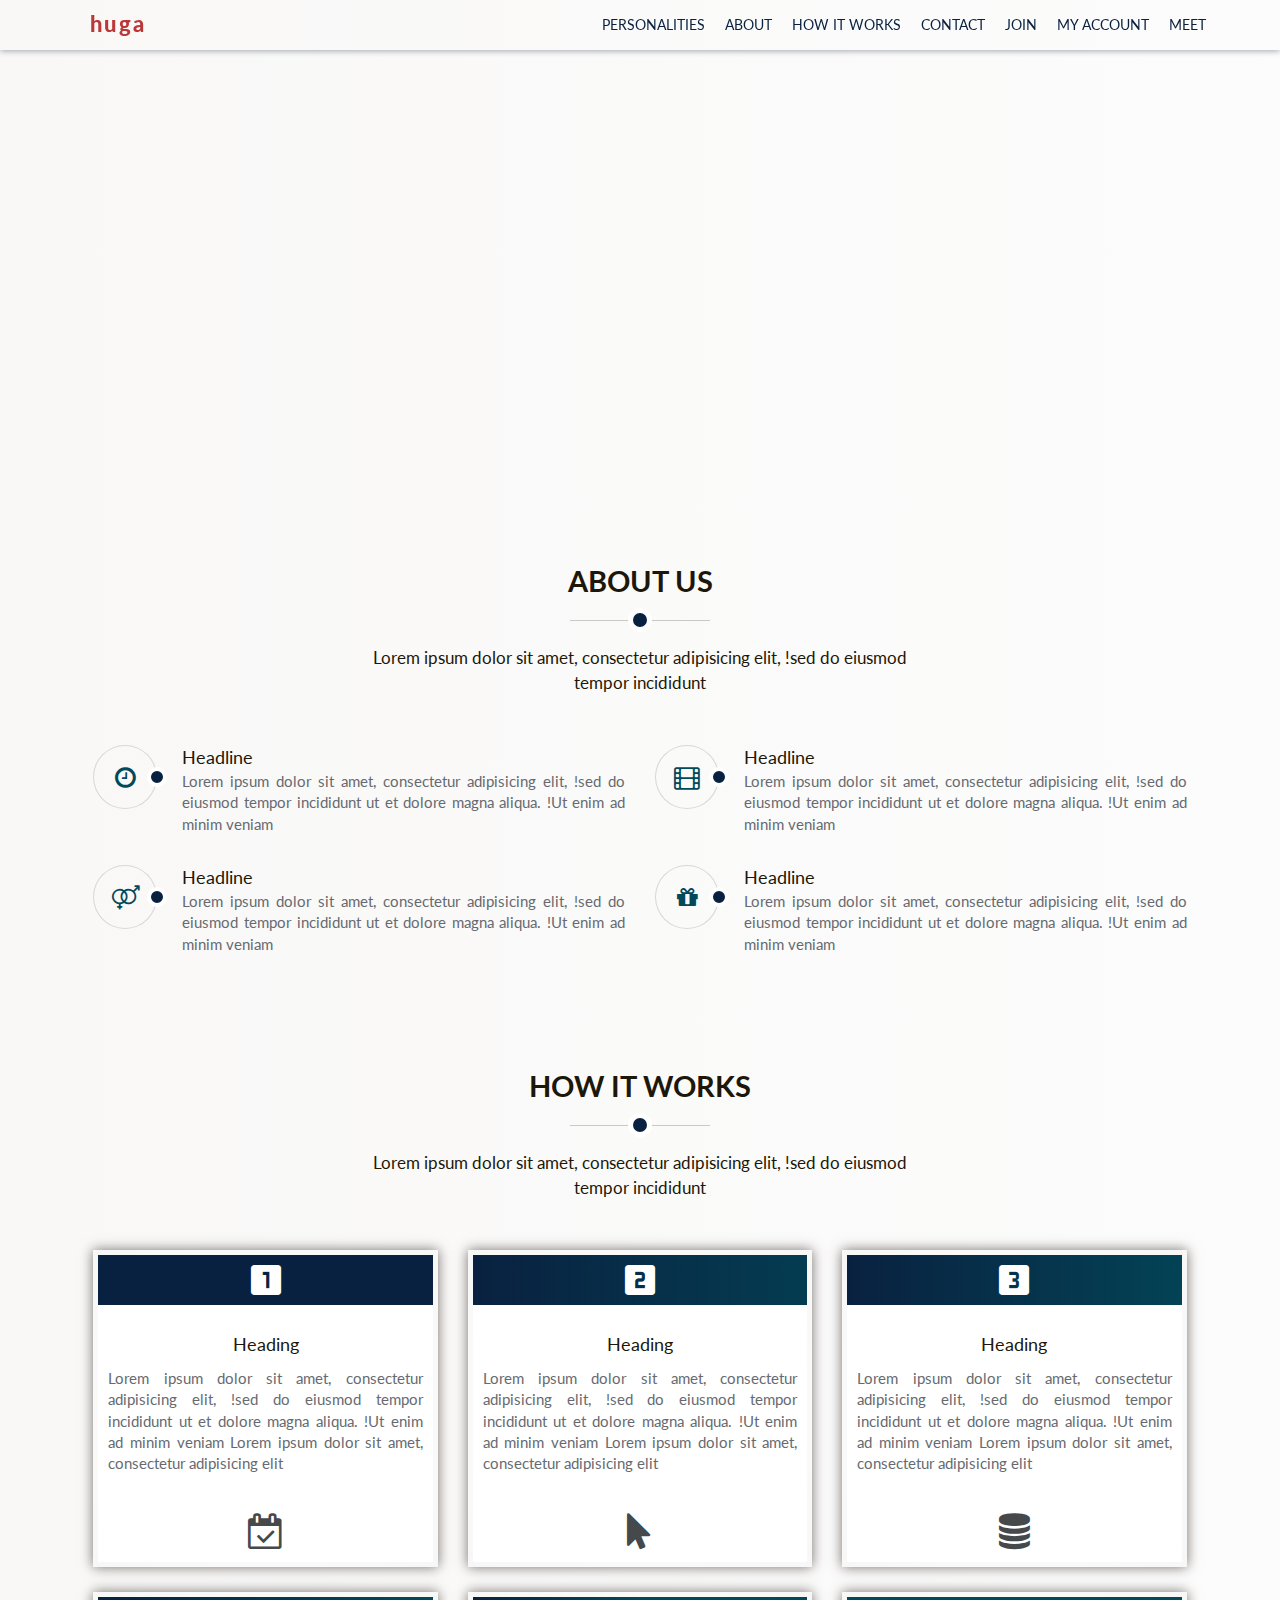
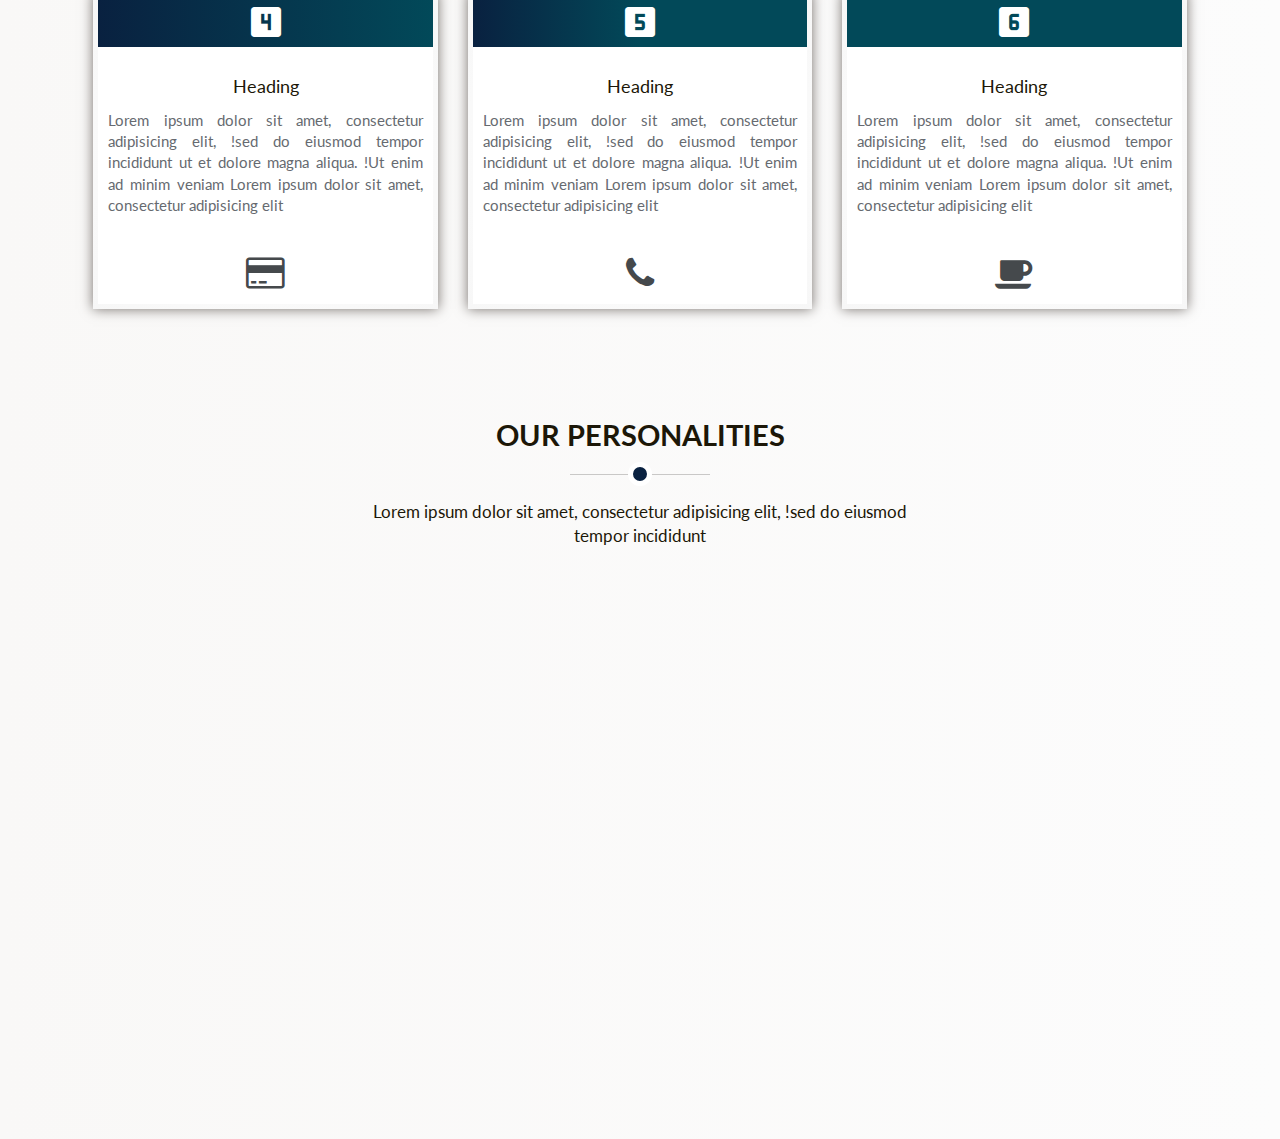
==== commit f2ed5fd9: "Update index.html" ====
--- a/index.html
+++ b/index.html
@@ -10,9 +10,9 @@
 		<title>
 			Home &middot Huga		</title>
 		<!-- Bootstrap -->
-		<link rel="stylesheet" type="text/css" href='./bootstrap/css/bootstrap.min.css'>
+		<link rel="stylesheet" href='./bootstrap.min.css'>
 		<!-- General styles -->
-		<link rel="stylesheet" type="text/css" href='./css/general.css'>
+		<link rel="stylesheet" type="text/css" href='./general.css'>
 		<!-- Google fonts -->
 		<link rel="stylesheet" href="https://fonts.googleapis.com/css?family=Lato:300,400,900">
 		<!-- Google icons -->
@@ -20,7 +20,7 @@
 		<!-- Font Awesome icons -->
 		<link rel="stylesheet" href="https://cdnjs.cloudflare.com/ajax/libs/font-awesome/4.7.0/css/font-awesome.min.css">
 		<!-- Custom styles -->
-		<link rel="stylesheet" type="text/css" href='./css/index.css'>
+		<link rel="stylesheet" type="text/css" href='./index.css'>
  	</head>
 
  	<body>
--- a/general.css
+++ b/general.css
@@ -0,0 +1,561 @@
+/********* General *********/
+
+body {
+	background: #f9f8f7;  /* fallback for old browsers */
+	background: -ms-linear-gradient(to right, #f9f8f7, #fcfcfc);
+	background: -moz-linear-gradient(to right, #f9f8f7, #fcfcfc);
+	background: -webkit-linear-gradient(to right, #f9f8f7, #fcfcfc);  
+	background: linear-gradient(to right, #f9f8f7, #fcfcfc); 
+	color: #666a70; /* grey */
+	font-family: 'Lato', Verdana, Geneva, sans-serif;
+	font-size: 14px;
+}
+
+.container {
+	padding: 7% 3%;
+}
+
+a:link, a:visited, a:hover, a:active {
+    text-decoration: none;
+}
+
+.btn-default {
+	border: 0;
+	border-radius: 0;
+	color: #ffffff;
+	font-size: 12px;
+	height: 40px;
+	padding: 0;
+	text-transform: uppercase;
+}
+
+.btn-default > a {
+	color: #ffffff;
+	font-weight: normal;
+	padding: 15px 10px;
+}
+
+.navbar-default .navbar-brand, .link, .btn-default, .reset, .navbar-default .navbar-nav > li > a, .image-upload .submit, .profile-pic .user-pic, .sessions .slider {
+	-moz-transition: all .2s ease-in-out; 
+	-webkit-transition: all .2s ease-in-out; 
+    transition: all .2s ease-in-out; 
+}
+
+@media (min-width: 768px) { 
+	body {
+		font-size: 15px;
+	}
+}
+
+
+
+/********* Navbar *********/
+.navbar {
+	background: #f9f8f7;  /* fallback for old browsers */
+	background: -ms-linear-gradient(to right, #f9f8f7, #fcfcfc);
+	background: -moz-linear-gradient(to right, #f9f8f7, #fcfcfc);
+	background: -webkit-linear-gradient(to right, #f9f8f7, #fcfcfc);  
+	background: linear-gradient(to right, #f9f8f7, #fcfcfc); 
+	border: none;
+	-moz-box-shadow: 0 1px 6px #a1a6ad;
+	-webkit-box-shadow: 0 1px 6px #a1a6ad;
+	box-shadow: 0 1px 6px #a1a6ad;
+	padding: 0 5% 0 7%;
+	text-transform: uppercase;
+}
+
+@media (max-width: 450px) {
+	.navbar {
+		padding: 0 30px;
+	}
+}
+
+.navbar-default .navbar-brand { 
+	color: #bc3838;  
+	font-size: 22px;
+	font-weight: 900;
+	letter-spacing: 2.5px;
+	margin: 0;
+	padding: 14px 0 15px;
+	text-transform: lowercase;
+}
+
+.navbar-default .navbar-brand:hover,
+.navbar-default .navbar-brand:focus {
+    background: none;
+    color: #bc3838; 
+}
+
+.navbar-default .navbar-toggle:hover,
+.navbar-default .navbar-toggle:focus {
+    background: none;
+}
+
+.navbar-header {
+	position: relative;
+}
+
+.navbar-toggle {
+	border: none;
+	margin: 9px 0 0;
+}
+
+.navbar-default .navbar-toggle .icon-bar {
+	background-color: #092140;
+	height: 3px;
+    width: 22px;
+}
+
+.navbar-default .navbar-nav > li > a {
+	color: #092140;
+	font-size: 14px;
+	padding-left: 10px;
+	padding-right: 10px;
+}
+
+.navbar-default .navbar-nav > li > a:hover,
+.navbar-default .navbar-nav > li > a:focus {
+    color: #F2C777; /* gold */
+}
+
+@media (min-width: 768px) and (max-width: 950px) {
+	.navbar {
+		padding: 0 3% 0 7%;
+	}
+
+	.navbar-default .navbar-nav > li > a {
+		font-size: 13px;
+	}
+}
+
+.nav-bottom {
+	height: 50px; /* Prevent collapse */
+}
+
+
+
+/********* Special button details for navbar meet *********/
+.account-icon {
+	background: none;
+	padding: 0 5px;
+	position: absolute;
+	right: 55px;
+	top: 13px;
+}
+
+.account-icon .material-icons {
+	color: #636363;
+	font-size: 26px;
+}
+
+.account-icon .material-icons:hover {
+	color: #024959;
+}
+
+@media (min-width: 768px) {
+	.account-icon {
+		display: none;
+	}
+}
+
+
+
+/********* Border *********/
+
+.border {
+	background: #f7f7f7;
+	background: -moz-radial-gradient(circle, #fff, #f7f7f7);
+	background: -webkit-radial-gradient(circle, #fff, #f7f7f7);
+	background: radial-gradient(circle, #fff, #f7f7f7);
+	-moz-box-shadow: 0 0 12px #756f6b;
+	-webkit-box-shadow: 0 0 12px #756f6b;
+	box-shadow: 0 0 12px #756f6b;
+	padding: 5px;
+}
+
+.main {
+	background: #fff;
+	margin: 0;
+	padding: 5px 0;
+}
+
+
+
+/********* Modal *********/
+.modal-header .close {
+	font-size: 36px;
+}
+
+.modal-title {
+	color: #1C1708; /* dark black */
+	font-size: 20px;
+	font-weight: 300;
+}
+
+.modal-body {
+	font-weight: 300;
+}
+
+/* Align modal vertically in the middle */
+.modal {
+	text-align: center;
+}
+
+@media screen and (min-width: 768px) { 
+	.modal:before {
+		display: inline-block;
+		vertical-align: middle;
+		content: " ";
+		height: 100%;
+	}
+}
+
+.modal-dialog {
+	display: inline-block;
+	text-align: left;
+	vertical-align: middle;
+}
+
+.modal .filler {
+	color: #fff;
+}
+
+@media (max-width: 450px) {
+	.modal .filler {
+		font-size: 13px;
+	}
+}
+
+
+/********* Alerts *********/
+.alert {
+	display: none;
+	padding: 10px 15px;
+	text-align: left;
+}
+
+.alert #fixed-msg {
+	margin-bottom: 7px;
+}
+
+.alert .material-icons {
+	font-size: 20px;
+}
+
+.alert .media{
+	margin-top: 5px;
+}
+
+.glyphicon-remove {
+	font-size: 12px;
+}
+
+
+/********* Footer *********/
+.social {
+	background: #f9f8f7;  /* fallback for old browsers */
+	background: -ms-linear-gradient(to right, #f9f8f7, #fcfcfc);
+	background: -moz-linear-gradient(to right, #f9f8f7, #fcfcfc);
+	background: -webkit-linear-gradient(to right, #f9f8f7, #fcfcfc);  
+	background: linear-gradient(to right, #f9f8f7, #fcfcfc); 
+}
+
+.social .container {
+	padding-top: 0;
+	padding-bottom: 20px;
+}
+
+.social, .social a {
+	color: #092140;
+	font-size: 12px;
+	text-align: center;
+}
+
+.social i {
+	font-size: 24px;
+}
+
+.media-links {
+	margin-bottom: 20px;
+}
+
+.media-links a {
+	padding: 20px;
+}
+
+.terms {
+	margin-bottom: 10px;
+}
+
+.terms a {
+	padding: 0 15px 20px;
+}
+
+
+
+/********* Spinner *********/
+
+.spinner {
+	display: none;
+    font-size: 10px;
+    height: 40px;
+    margin: auto;
+    text-align: center;
+    width: 50px;
+}
+ 
+.spinner > div {
+    -moz-animation: sk-stretchdelay 1.2s infinite ease-in-out;
+    -webkit-animation: sk-stretchdelay 1.2s infinite ease-in-out;
+    animation: sk-stretchdelay 1.2s infinite ease-in-out;
+
+    background-color: #333;
+    display: inline-block;
+    height: 100%;
+    width: 6px;
+}
+
+.spinner .rect1 {
+    -moz-animation-delay: -1.2s;
+    -webkit-animation-delay: -1.2s;
+    animation-delay: -1.2s;
+    background: #092140;
+}
+
+.spinner .rect2 {
+    -moz-animation-delay: -1.1s;
+    -webkit-animation-delay: -1.1s;
+    animation-delay: -1.1s;
+    background: #F24738;
+}
+
+.spinner .rect3 {
+    -moz-animation-delay: -1.0s;
+    -webkit-animation-delay: -1.0s;
+    animation-delay: -1.0s;
+    background:#024959;
+}
+
+.spinner .rect4 {
+    -moz-animation-delay: -0.9s;
+    -webkit-animation-delay: -0.9s;
+    animation-delay: -0.9s;
+    background:#F2C777;
+}
+
+.spinner .rect5 {
+    -moz-animation-delay: -0.8s;
+    -webkit-animation-delay: -0.8s;
+    animation-delay: -0.8s;
+    background:#BF2A2A;
+}
+
+@-moz-keyframes sk-stretchdelay {
+    0%, 40%, 100% { 
+        -moz-transform: scaleY(0.4);
+        transform: scaleY(0.4); 
+    }
+
+    20% { 
+        -moz-transform: scaleY(1.0);
+        transform: scaleY(1.0);
+    }
+}
+
+@-webkit-keyframes sk-stretchdelay {
+    0%, 40%, 100% { 
+        -webkit-transform: scaleY(0.4);
+        transform: scaleY(0.4); 
+    }
+
+    20% { 
+        -webkit-transform: scaleY(1.0);
+        transform: scaleY(1.0);
+    }
+}
+
+@keyframes sk-stretchdelay {
+    0%, 40%, 100% { 
+        -moz-transform: scaleY(0.4);
+        -ms-transform: scaleY(0.4); 
+        -webkit-transform: scaleY(0.4);
+        transform: scaleY(0.4); 
+    }  
+
+    20% { 
+        -moz-transform: scaleY(1.0);
+        -ms-transform: scaleY(1.0); 
+        -webkit-transform: scaleY(1.0);
+        transform: scaleY(1.0);
+    }
+}
+
+/****************** Dropdown for account navigation on mobile devices ******************/
+.list-group.account-nav {
+	text-align: center;
+}
+
+/* Show list group only on lg screens and dropdown only on mobile */
+@media (min-width: 992px) {
+	.dropdown.account-nav {
+		display: none;
+	}
+}
+
+@media (max-width: 991px) {
+	.list-group.account-nav {
+		display: none;
+	}
+}
+
+/* List group settings */
+.list-group.account-nav {
+	-moz-box-shadow: 0 0 3px #a1a6ad;
+	-webkit-box-shadow: 0 0 3px #a1a6ad;
+	box-shadow: 0 0 3px #a1a6ad;
+}
+
+.account-nav.list-group .list-group-item:first-child, .account-nav.list-group .list-group-item:last-child {
+	border-radius: 0;
+}
+
+.account-nav.list-group a.list-group-item {
+	background-color: #fff;
+	color: #000;
+}
+
+.account-nav.list-group a.list-group-item.active {
+	background-color: #337ab7;
+	color: #fff;
+}
+
+@media (min-width: 992px) {
+	a.list-group-item {
+		padding: 20px 15px;
+	}
+}
+
+/* Ensures proper spacing for container below */
+.account-nav.dropdown {
+	margin-bottom: 25px;
+}
+
+/* Ensures dropdown fills up entire container width */
+.account-nav .dropdown-toggle, .account-nav .dropdown-menu {
+	font-size: 16px;
+	width: 100%;
+}
+
+/* Dropdown button */
+.account-nav .dropdown-toggle {
+	-moz-box-shadow: 0 2px 5px #337ab7;
+	-webkit-box-shadow: 0 2px 5px #337ab7;
+	box-shadow: 0 0 12px 1px #666;
+	background: url('../img/dropdown.png') repeat;
+	color: #433;
+	font-weight: 300;
+	height: 60px;
+	text-align: center;
+	text-transform: none;
+}
+
+.account-nav .dropdown-toggle .caret {
+	border-width: 6px;
+	margin-left: 8px;
+	position: relative;
+	top: -1px;
+}
+
+/* Links under dropdown menu */
+.account-nav .dropdown-menu {
+	background-color: #f7f7f7;
+	padding: 0;
+	text-align: center;
+}
+
+.account-nav .dropdown-menu li a {
+	font-weight: 300;
+	padding: 10px 20px;
+}
+
+.account-nav .dropdown-menu li.divider {
+	background-color: #f7f7f7;
+}
+
+.account-nav .dropdown-menu li a:hover, .account-nav .dropdown-menu li a:active {
+	background-color: #337ab7;
+	color: #fff;
+}
+
+.account-nav .divider {
+	margin: 0;
+}
+
+/**** Form elements  ****/
+/* Prevent ios styling to override my styling*/
+textarea, input, input[type="text"], input[type="button"], input[type="submit"] {
+	-webkit-appearance: none;
+}
+
+/* PREVENT WEIRD SCROLLING ON MOBILE */
+.form-control, input, textarea, select, select option {
+	font-size: 16px; 
+	color: #1C1708;
+}
+
+select {
+	cursor: pointer;
+}
+
+/* Custom input/textarea styling */
+.form-control {
+	background-color: #fff;
+	border-width: 1px 1px 2px;
+	border-radius: 6px;
+	-webkit-box-shadow: 2px 2px 14px 2px #eee;
+	-moz-box-shadow: 2px 2px 14px 2px #eee;
+	box-shadow: 2px 2px 14px 2px #eee;
+}
+
+.has-feedback .form-control {
+	padding: 6px 42.5px 6px 16px;
+}
+
+.has-error .form-control {
+	-webkit-box-shadow: none;
+	-moz-box-shadow: none;
+	box-shadow: none;
+}
+
+textarea.form-control {
+	background: url('../img/tiles.jpg') repeat;
+	border-width: 1px 1px 1px 5px;
+	resize: none;
+}
+
+.has-feedback textarea.form-control {
+	padding: 6px 25px 6px 12px;
+}
+
+/* Custom select styling for errors */
+select {
+	background-color: #fff;
+	border-color: #ccc;
+	border-width: 1px 1px 2px;
+	-webkit-box-shadow: 2px 2px 14px 2px #eee;
+	-moz-box-shadow: 2px 2px 14px 2px #eee;
+	box-shadow: 2px 2px 14px 2px #eee;
+}
+
+select.select-error {
+	color: #a94442;
+	border-color: #a94442;
+	-moz-box-shadow: none;
+	-webkit-box-shadow: none;
+	box-shadow: none;
+}
+
+
+
+
+
--- a/index.css
+++ b/index.css
@@ -0,0 +1,449 @@
+
+.container-fluid {
+	padding: 0;
+}
+
+.navbar .container-fluid {
+	padding: 0 15px;
+}
+
+.container {
+	padding: 40px 3%;
+}
+
+@media (max-width: 450px) {
+	
+	/* MUST for good vertical scrolling!!*/
+	.row {
+		margin: 0;
+	}
+
+	.container > .row > div {
+		padding: 0;
+	}
+}
+
+/********* Jumbotron *********/
+
+.jumbo {
+	background: url("../img/jumbo.jpg") no-repeat center;
+	background-size: cover;
+	padding: 0;
+}
+
+/* Adjust based on actual picture */
+@media (max-width: 599px) {
+	.jumbo {
+		height: 300px;
+	}
+} 
+
+@media (min-width: 600px) and (max-width: 889px) {
+	.jumbo {
+		height: 350px;
+	}
+} 
+
+@media (min-width: 900px) and (max-width: 1399px) {
+	.jumbo {
+		height: 470px;
+	}
+} 
+
+@media (min-width: 1400px) and (max-width: 1999px) {
+	.jumbo {
+		height: 700px;
+	}
+} 
+
+@media (min-width: 2000px) {
+	.jumbo {
+		height: 900px;
+	}
+}
+
+
+/********* Right-aligned links *********/
+
+/* All links should be 25px below bottom content in each section*/
+/*.arrow-link {
+	text-align: right;
+}
+
+.link {
+	color: #F24738; 
+	font-size: 16px;
+	font-weight: 900;
+	letter-spacing: .5px;
+	padding: 20px;
+	text-transform: uppercase;
+}
+
+.link:hover, .link:active, .link:focus {
+	color: #024959;
+}
+
+.arrow {
+	margin-left: 10px;
+}
+*/
+
+
+/********* All section headers, titles and desc *********/
+
+.section-header {
+	margin-bottom: 50px;
+}
+
+.section-header .section-title {
+	color: #1C1708; /* dark black */
+	font-size: 29px;
+	font-weight: bold;
+	margin: 0 0 25px;
+	padding-bottom: 20px;
+	position: relative;
+	text-align: center;
+	text-transform: uppercase;
+}
+
+.section-header .section-title:before {
+	background: #c9c8c7; /* grey line */
+	bottom: 0;
+	content: "";
+	height: 1px;
+	left: 50%;
+	margin-left: -70px;
+	position: absolute;
+	width: 140px;
+}
+
+.section-header .section-title:after {
+	background: #092140; /* blue dot */
+	border: 5px solid #fff;
+	border-radius: 20px;
+	bottom: -11px;
+	content: "";
+	height: 24px;
+	left: 50%;
+	margin-left: -12px;
+	position: absolute;
+	width: 24px;
+}
+
+.section-header .section-desc {
+	color: #1C1708; /* dark black */
+	font-size: 17px;
+	padding: 0 3%;
+	text-align: center;
+}
+
+@media (max-width: 450px) {
+	.section-header .section-title {
+		font-size: 24px;
+	}
+
+	.section-header .section-desc {
+		font-size: 15px;
+	}
+}
+
+@media (min-width: 500px) {
+	.section-header .section-desc {
+		padding: 0 10%;
+	}
+}
+
+@media (min-width: 706px) {
+	.section-header .section-desc {
+		padding: 0 15%;
+	}
+}
+
+@media (min-width: 992px) {
+	.section-header .section-desc {
+		padding: 0 20%;
+	}
+}
+
+@media (min-width: 1200px) {
+	.section-header .section-desc {
+		padding: 0 25%;
+	}
+}
+
+
+
+/********* About us *********/
+
+.feature {
+	margin-bottom: 20px;
+}
+
+.feature .pull-left {
+	margin-right: 20px;
+}
+
+.feature .pull-left > i {
+	border-radius: 100%;
+	-moz-box-shadow: inset 0 0 0 1px #d7d7d7;
+	-webkit-box-shadow: inset 0 0 0 1px #d7d7d7;
+	box-shadow: inset 0 0 0 1px #d7d7d7;
+	color: #024959; /* green icon */
+	font-size: 24px;
+	height: 64px;
+	line-height: 64px;
+	position: relative;
+	text-align: center;
+	width: 64px;
+}
+
+.feature .pull-left > i:after {
+	background: #092140; /* blue dot */
+	border: 4px solid #fff;
+	border-radius: 20px;
+	content: "";
+	height: 20px;
+	margin-top: -10px;
+	position: absolute;
+	right: -10px;
+	top: 50%;
+	width: 20px;
+}
+
+.feature-title {
+	color: #1C1708; /* dark black */
+	font-size: 18px;	
+}
+
+@media (max-width: 450px) { 
+	.feature-title {
+		font-size: 16px;
+	}
+}
+
+.feature-desc {
+
+	padding: 0 0 0 5px;
+	text-align: justify;
+}
+
+
+
+/********* FAQ *********/
+
+/*.faq {
+	background-image: -ms-linear-gradient(90deg,#c8c6ce 0,#dddddd 30%,#dddddd 70%,#c8c6ce);
+	background-image: -moz-linear-gradient(90deg,#c8c6ce 0,#dddddd 30%,#dddddd 70%,#c8c6ce);
+	background-image: -webkit-linear-gradient(90deg,#c8c6ce 0,#dddddd 30%,#dddddd 70%,#c8c6ce);
+	background-image: linear-gradient(90deg,#c8c6ce 0,#dddddd 30%,#dddddd 70%,#c8c6ce);
+}*/
+
+.step {
+	margin-bottom: 25px;
+}
+
+.faq .main {
+	padding: 0 0 5px;
+}
+
+.step-no {
+	color: #fff;
+	text-align: center;
+}
+
+.step-1 .step-no {
+	background-color: #092140;
+}
+
+.step-2 .step-no {
+	background-image: -ms-linear-gradient(90deg,#092140 0,#024959 150%);
+	background-image: -moz-linear-gradient(90deg,#092140 0,#024959 150%);
+	background-image: -webkit-linear-gradient(90deg,#092140 0,#024959 150%);
+	background-image: linear-gradient(90deg,#092140 0,#024959 150%);
+}
+
+.step-3 .step-no {
+	background-image: -ms-linear-gradient(90deg,#092140 0,#024959 120%);
+	background-image: -moz-linear-gradient(90deg,#092140 0,#024959 120%);
+	background-image: -webkit-linear-gradient(90deg,#092140 0,#024959 120%);
+	background-image: linear-gradient(90deg,#092140 0,#024959 120%);
+}
+
+.step-4 .step-no {
+	background-image: -ms-linear-gradient(90deg,#092140 0,#024959 100%);
+	background-image: -moz-linear-gradient(90deg,#092140 0,#024959 100%);
+	background-image: -webkit-linear-gradient(90deg,#092140 0,#024959 100%);
+	background-image: linear-gradient(90deg,#092140 0,#024959 100%);
+}
+
+.step-5 .step-no {
+	background-image: -ms-linear-gradient(90deg,#092140 0,#024959 50%);
+	background-image: -moz-linear-gradient(90deg,#092140 0,#024959 50%);
+	background-image: -webkit-linear-gradient(90deg,#092140 0,#024959 50%);
+	background-image: linear-gradient(90deg,#092140 0,#024959 50%);
+}
+
+.step-6 .step-no {
+	background-color: #024959;
+}
+
+.step-no .material-icons {
+	font-size: 40px;
+	padding: 5px 0;
+}
+
+.step-desc {
+	height: 200px; /* adjust if needed after adding actual description */
+	margin: 0;
+	padding: 8% 3%;
+	text-align: justify;	
+}
+
+.step-desc .step-title {
+	color: #1C1708; /* dark black */
+	font-size: 18px;
+	text-align: center;	
+}
+
+@media (max-width: 450px) { 
+	.step-desc .step-title {
+		font-size: 17px;
+	}
+}
+
+.step-pic {
+	color: #45494c;
+	font-size: 36px;
+	text-align: center;	
+}
+
+
+
+/********* personalities *********/
+
+.personalities .container {
+	padding-bottom: 0;
+}
+
+.sample-personalities {
+	margin-bottom: 40px; 
+	padding: 0;
+}
+
+.sample-personalities .row {
+	margin: 0;
+}
+
+.sample-personalities .row div {
+	min-height: 250px;
+}
+
+.sample-personalities .row iframe {
+	width: 100%;
+}
+
+.sample-1 {
+	background: url("../img/sample-member-1.jpg") no-repeat center center;
+	background-size: cover;
+}
+.sample-2 {
+	background: url("../img/sample-member-2.jpg") no-repeat center center;
+	background-size: cover;
+}
+.sample-3 {
+	background: url("../img/sample-member-3.jpg") no-repeat center center;
+	background-size: cover;
+}
+.sample-4 {
+	background: url("../img/sample-member-4.jpg") no-repeat center center;
+	background-size: cover;
+}
+.sample-5 {
+	background: url("../img/sample-member-5.jpg") no-repeat center center;
+	background-size: cover;
+}
+.sample-6 {
+	background: url("../img/sample-member-6.jpg") no-repeat center center;
+	background-size: cover;
+}
+.sample-7 {
+	background: url("../img/sample-member-7.jpg") no-repeat center center;
+	background-size: cover;
+}
+.sample-8 {
+	background: url("../img/sample-member-8.jpg") no-repeat center center;
+	background-size: cover;
+}
+.sample-9 {
+	background: url("../img/sample-member-9.jpg") no-repeat center center;
+	background-size: cover;
+}
+.sample-10 {
+	background: url("../img/sample-member-10.jpg") no-repeat center center;
+	background-size: cover;
+}
+.sample-11 {
+	background: url("../img/sample-member-11.jpg") no-repeat center center;
+	background-size: cover;
+}
+.sample-12 {
+	background: url("../img/sample-member-12.jpg") no-repeat center center;
+	background-size: cover;
+}
+
+@media (min-width: 2000px) {
+	.sample-personalities .row div {
+		min-height: 350px;
+	}
+}
+
+@media (min-width: 3000px) {
+	.sample-personalities .row div {
+		min-height: 450px;
+	}
+}
+
+
+/********* Videos *********/
+/*
+.videos {
+	background-image: -ms-linear-gradient(180deg, #D7D5DD 0%, #EEEEEE 40%, #EEEEEE 70%, #FFFFFF 100%);
+	background-image: -moz-linear-gradient(180deg, #D7D5DD 0%, #EEEEEE 40%, #EEEEEE 70%, #FFFFFF 100%);
+	background-image: -webkit-linear-gradient(180deg, #D7D5DD 0%, #EEEEEE 40%, #EEEEEE 70%, #FFFFFF 100%);
+	background-image: linear-gradient(180deg, #D7D5DD 0%, #EEEEEE 40%, #EEEEEE 70%, #FFFFFF 100%);
+}
+
+.video {
+	margin-bottom: 25px;
+}
+
+.videos .section-desc {
+	padding: 0;
+}
+
+.videos .border {
+	padding-bottom: 0;
+	background-image: -ms-radial-gradient(circle at center,#fff 0,#fcfcfc 100%);
+	background-image: -moz-radial-gradient(circle at center,#fff 0,#fcfcfc 100%);
+	background-image: -webkit-radial-gradient(circle at center,#fff 0,#fcfcfc 100%);
+	background-image: radial-gradient(circle at center,#fff 0,#fcfcfc 100%);
+}
+
+.videos .main {
+	padding-top: 0;
+}
+
+@media (max-width: 767px) {
+	.videos .row .col-sm-6 {
+		margin-bottom: 6%;
+	}
+}
+
+@media (min-width: 768px) and (max-width: 991px) {
+	.videos .container {
+		padding: 7% .5%;
+	}
+} 
+
+
+*/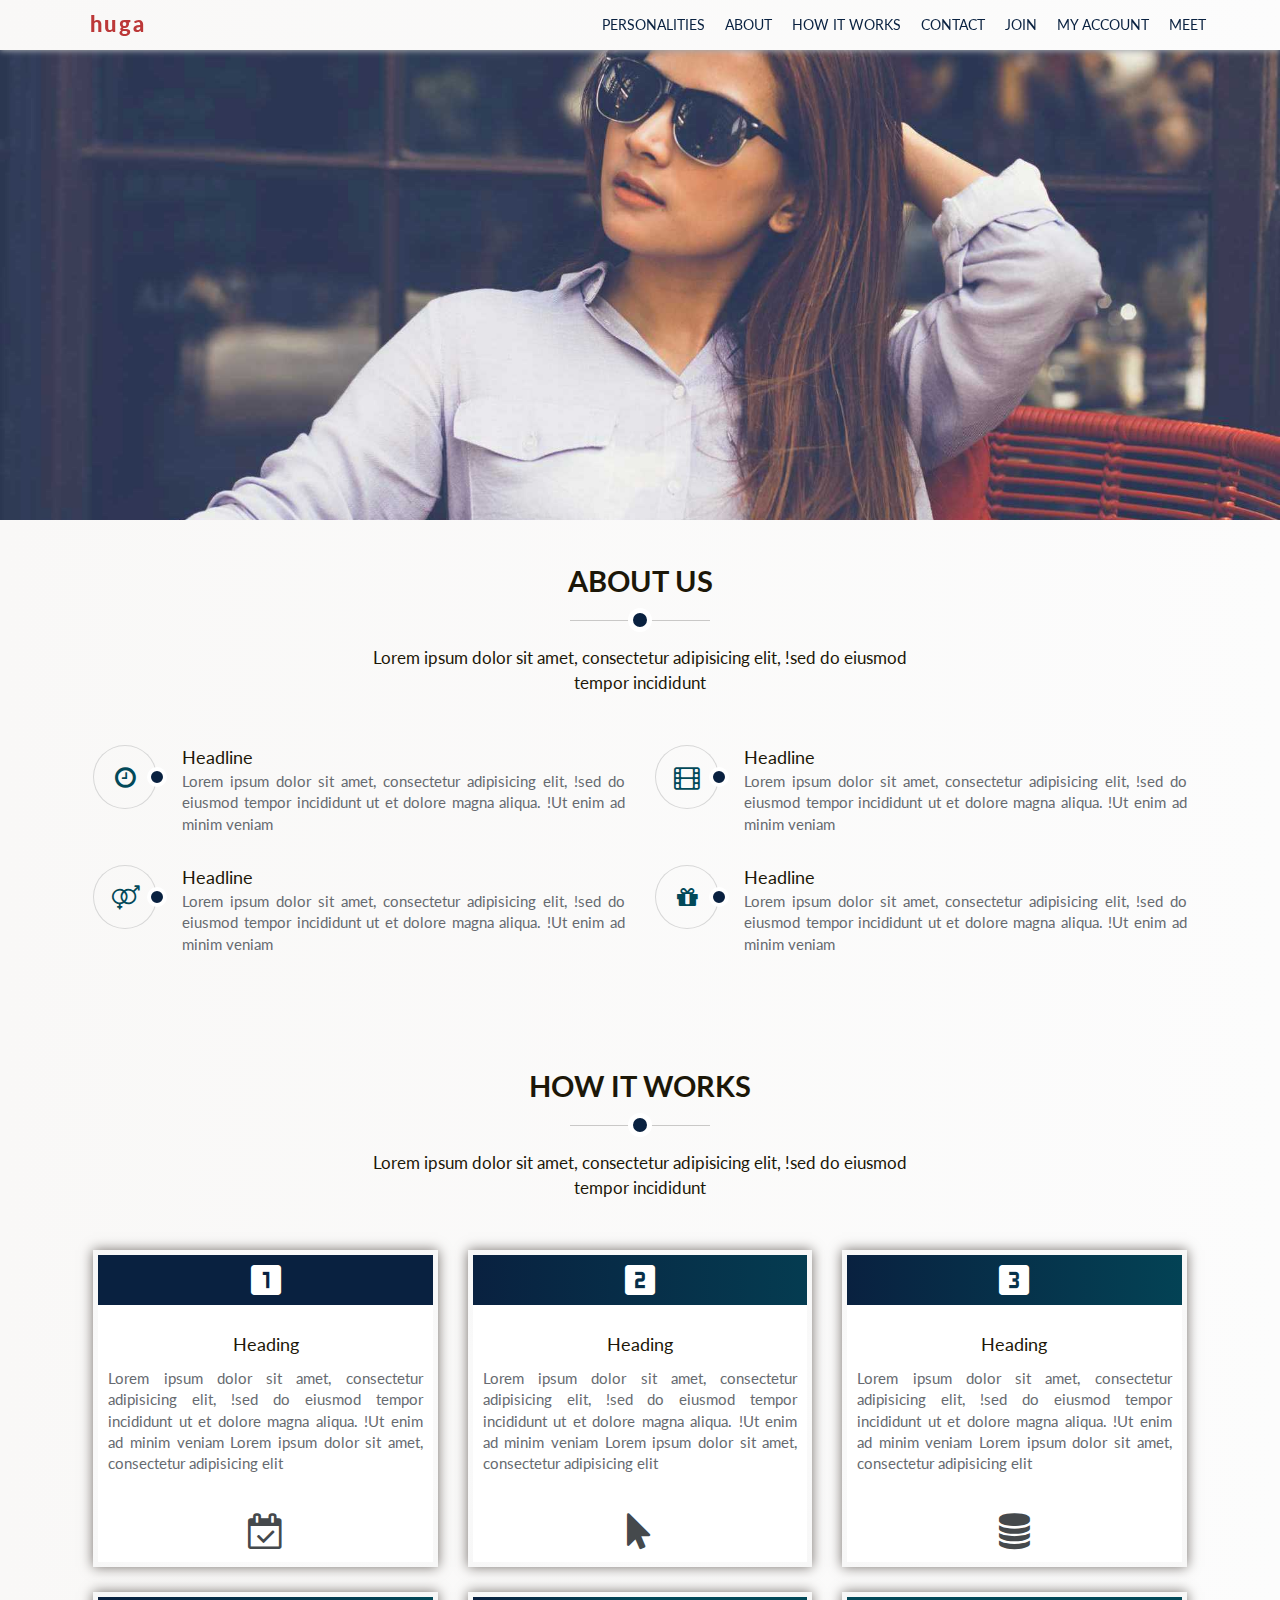
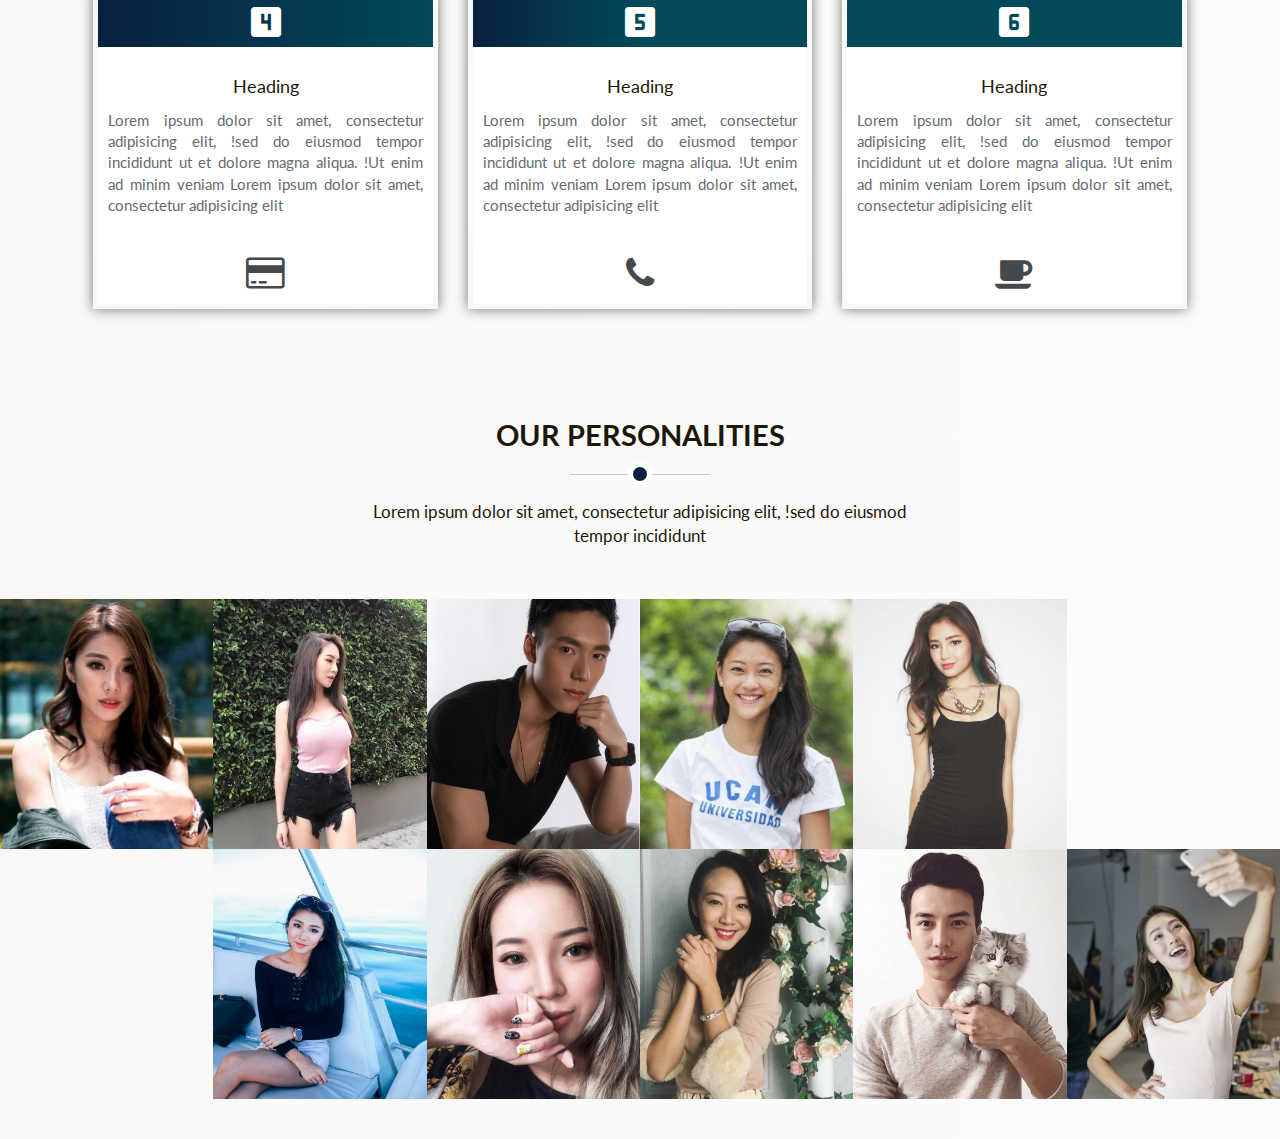
==== commit dca10f6e: "Update index.html" ====
--- a/index.html
+++ b/index.html
@@ -33,7 +33,7 @@
 				         <span class="icon-bar"></span>
 				         <span class="icon-bar"></span>
 			       	</button>
-			 		<a class="navbar-brand" href='./index.php'>huga</a>
+			 		<a class="navbar-brand" href='./index.html'>huga</a>
 			 		<a class="account-icon" href='./account.php'><i class="material-icons">account_box</i></a>
 		     	</div>
 		     	<!-- Collect the nav links and other content for toggling -->
--- a/index.css
+++ b/index.css
@@ -26,7 +26,7 @@
 /********* Jumbotron *********/
 
 .jumbo {
-	background: url("../img/jumbo.jpg") no-repeat center;
+	background: url("./jumbo.jpg") no-repeat center;
 	background-size: cover;
 	padding: 0;
 }
@@ -343,23 +343,23 @@
 }
 
 .sample-1 {
-	background: url("../img/sample-member-1.jpg") no-repeat center center;
+	background: url("./sample-member-1.jpg") no-repeat center center;
 	background-size: cover;
 }
 .sample-2 {
-	background: url("../img/sample-member-2.jpg") no-repeat center center;
+	background: url("./sample-member-2.jpg") no-repeat center center;
 	background-size: cover;
 }
 .sample-3 {
-	background: url("../img/sample-member-3.jpg") no-repeat center center;
+	background: url("./sample-member-3.jpg") no-repeat center center;
 	background-size: cover;
 }
 .sample-4 {
-	background: url("../img/sample-member-4.jpg") no-repeat center center;
+	background: url("./sample-member-4.jpg") no-repeat center center;
 	background-size: cover;
 }
 .sample-5 {
-	background: url("../img/sample-member-5.jpg") no-repeat center center;
+	background: url("./sample-member-5.jpg") no-repeat center center;
 	background-size: cover;
 }
 .sample-6 {
@@ -371,23 +371,23 @@
 	background-size: cover;
 }
 .sample-8 {
-	background: url("../img/sample-member-8.jpg") no-repeat center center;
+	background: url("./sample-member-8.jpg") no-repeat center center;
 	background-size: cover;
 }
 .sample-9 {
-	background: url("../img/sample-member-9.jpg") no-repeat center center;
+	background: url("./sample-member-9.jpg") no-repeat center center;
 	background-size: cover;
 }
 .sample-10 {
-	background: url("../img/sample-member-10.jpg") no-repeat center center;
+	background: url("./sample-member-10.jpg") no-repeat center center;
 	background-size: cover;
 }
 .sample-11 {
-	background: url("../img/sample-member-11.jpg") no-repeat center center;
+	background: url("./sample-member-11.jpg") no-repeat center center;
 	background-size: cover;
 }
 .sample-12 {
-	background: url("../img/sample-member-12.jpg") no-repeat center center;
+	background: url("./sample-member-12.jpg") no-repeat center center;
 	background-size: cover;
 }
 
@@ -446,4 +446,4 @@
 } 
 
 
-*/+*/
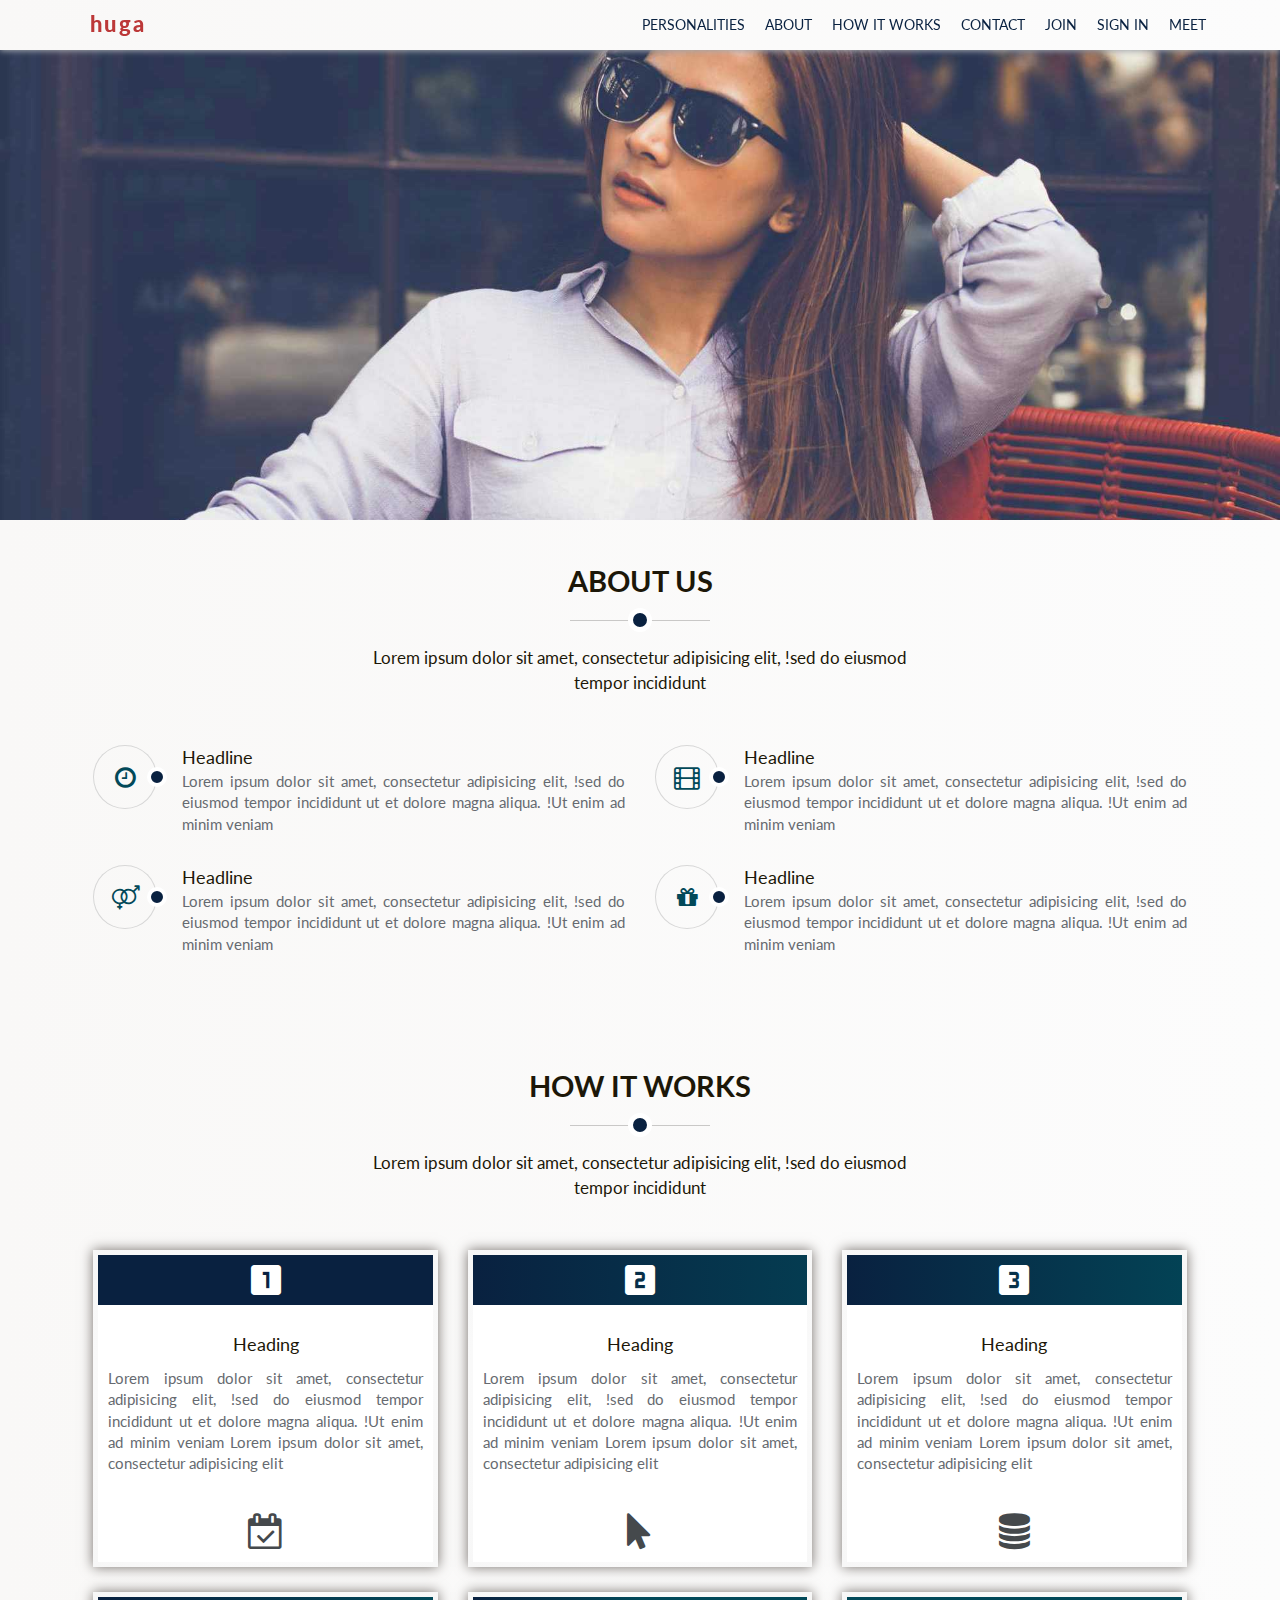
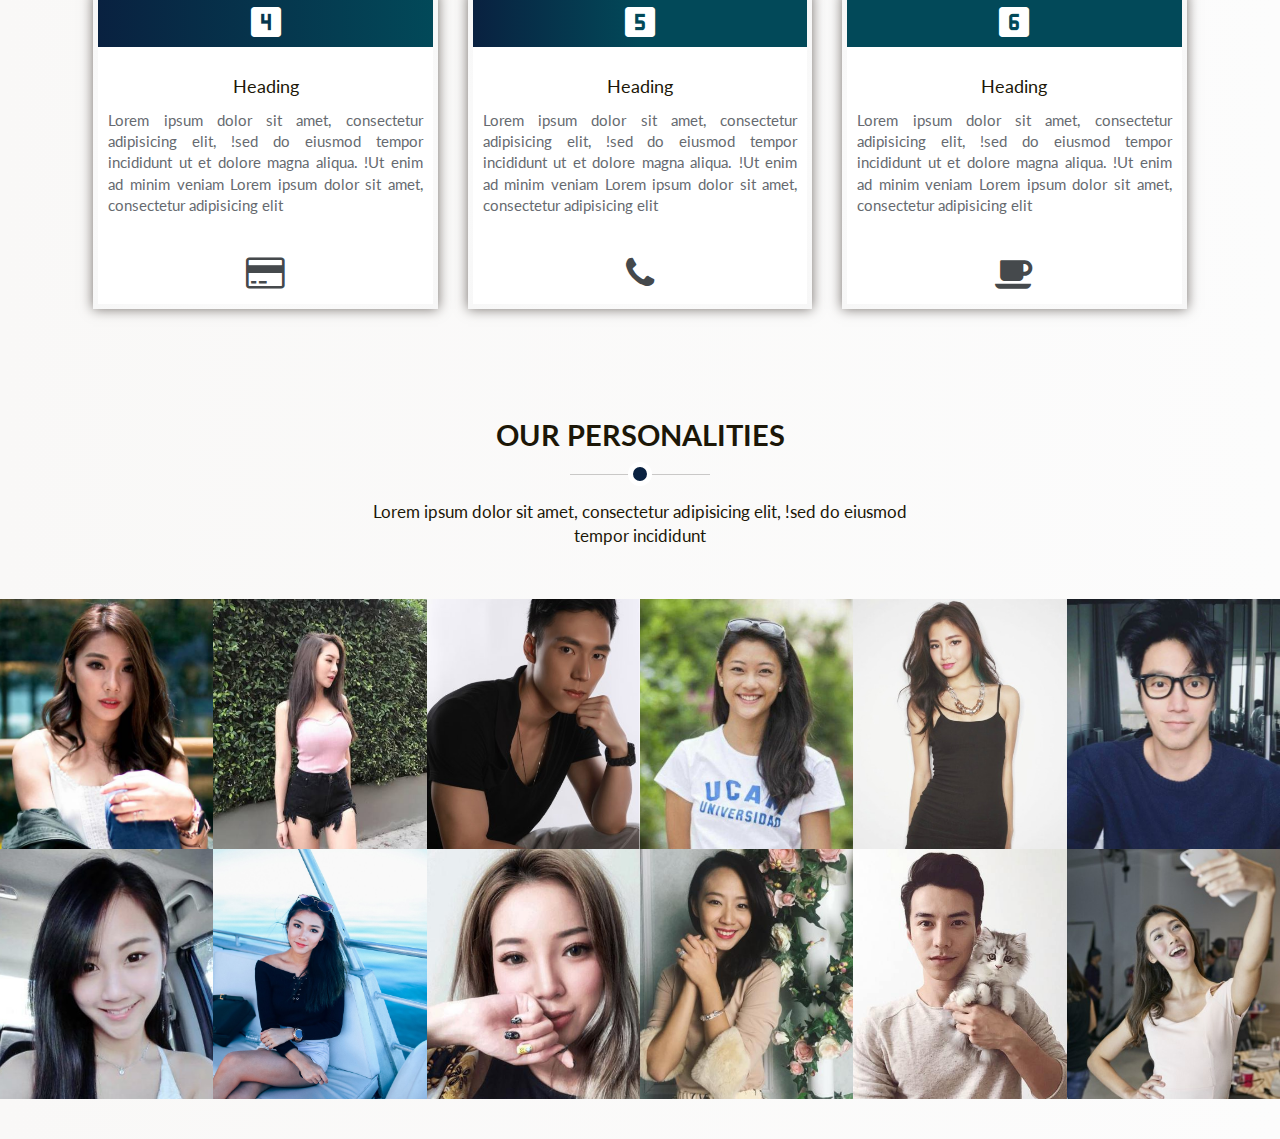
==== commit b3ecd3f8: "Update index.html" ====
--- a/index.html
+++ b/index.html
@@ -45,7 +45,7 @@
 				        <li><a href='./contact.php'>Contact</a></li>
 				        <li><a href='./join.php'>Join</a></li>
 				        
-				        				    	<li><a href='./account.php'>My Account</a></li>
+				        				    	<li><a href='./account.php'>Sign in</a></li>
 				    	
 			         	<li><a href='./meet.php'>Meet</a></li>
 			       	</ul>
--- a/index.css
+++ b/index.css
@@ -363,11 +363,11 @@
 	background-size: cover;
 }
 .sample-6 {
-	background: url("../img/sample-member-6.jpg") no-repeat center center;
+	background: url("./sample-member-6.jpg") no-repeat center center;
 	background-size: cover;
 }
 .sample-7 {
-	background: url("../img/sample-member-7.jpg") no-repeat center center;
+	background: url("./sample-member-7.jpg") no-repeat center center;
 	background-size: cover;
 }
 .sample-8 {
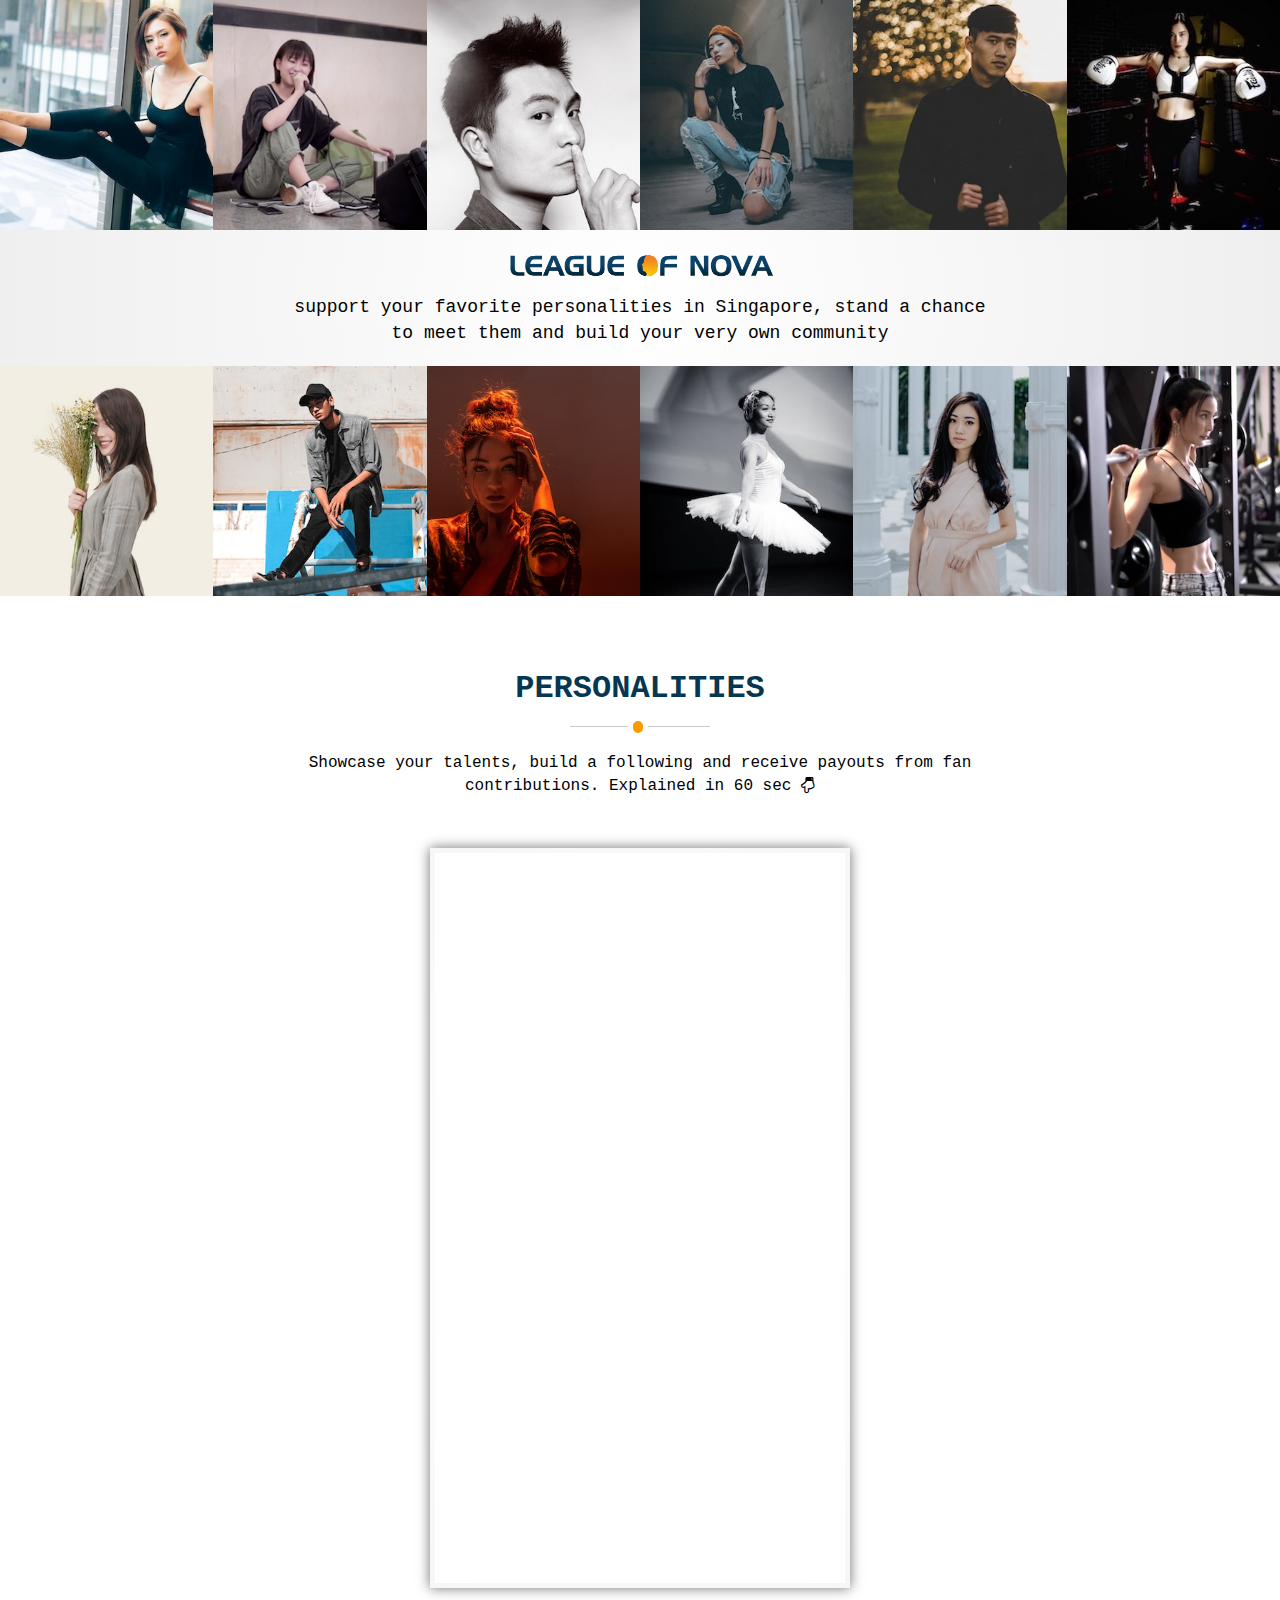
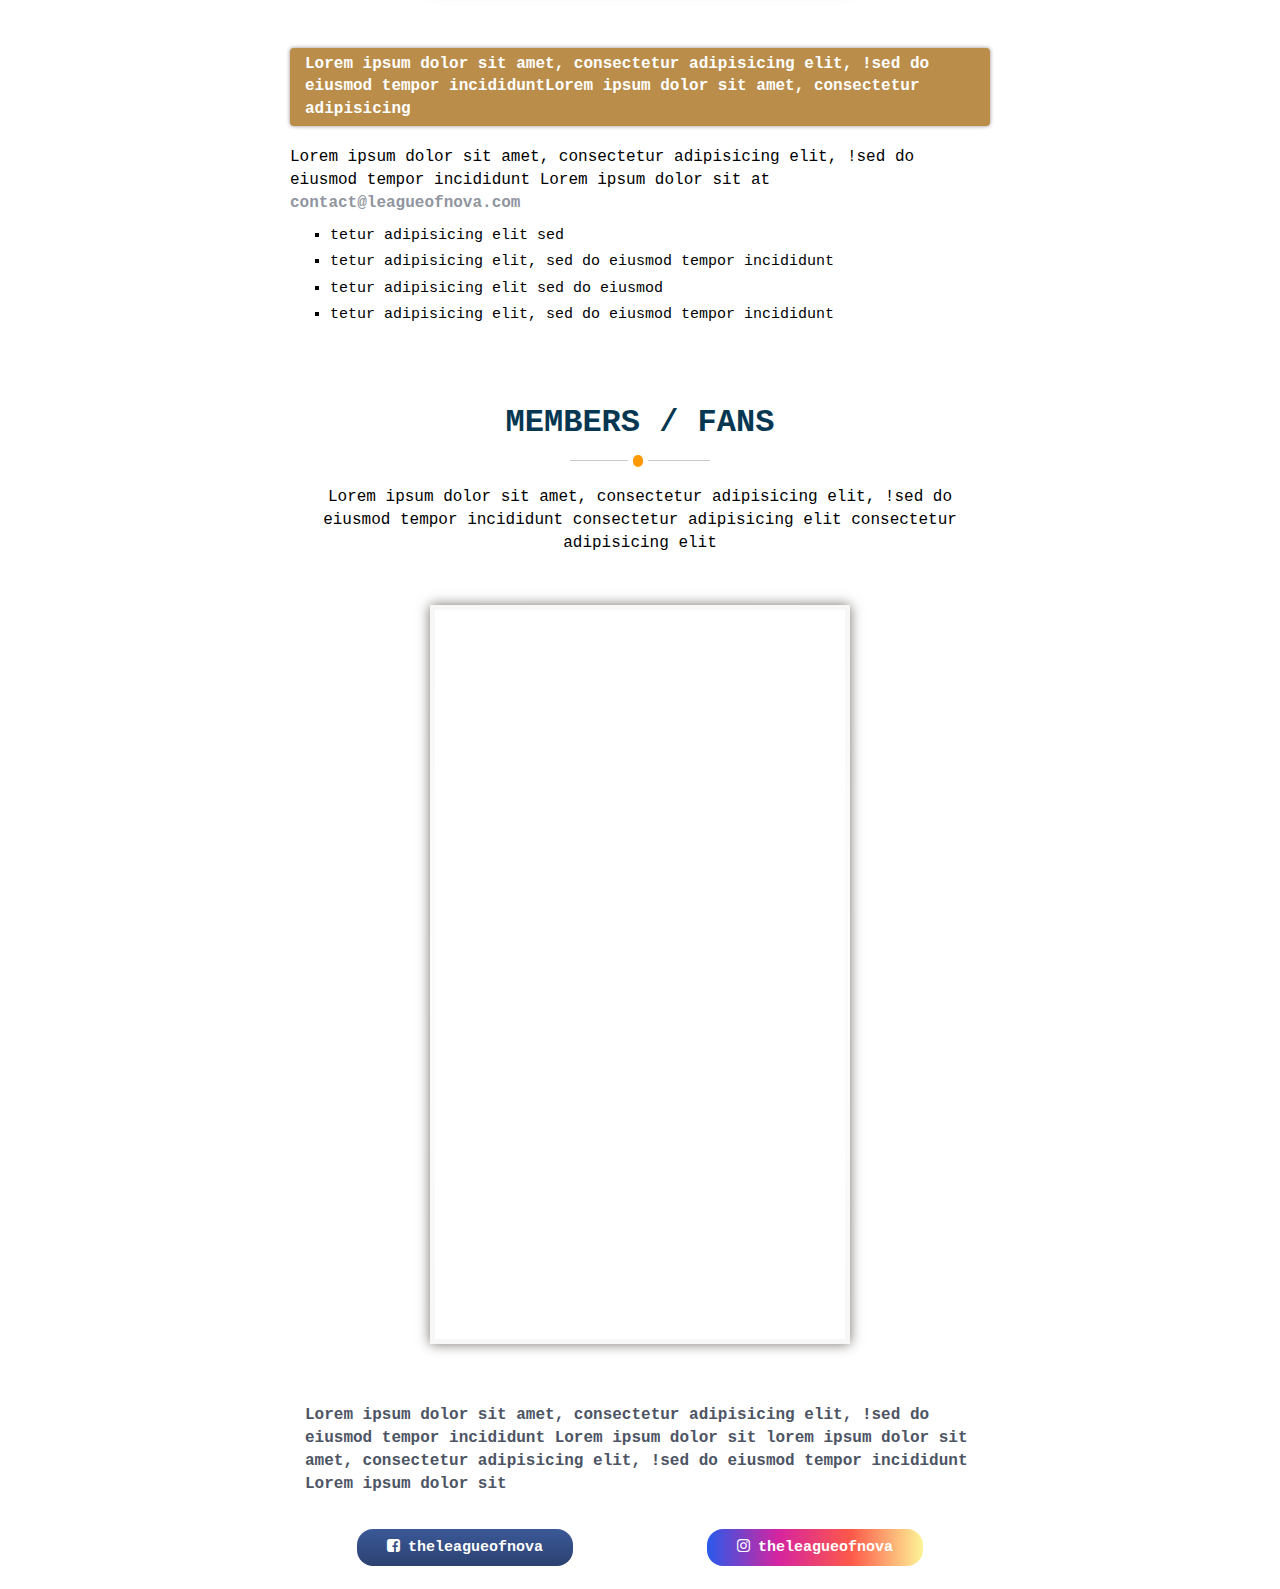
==== commit 533e9a8d: "Update index.html" ====
--- a/index.html
+++ b/index.html
@@ -6,247 +6,130 @@
 		<meta charset="utf-8">
 		<meta http-equiv="X-UA-Compatible" content="IE=edge">
 		<meta name="viewport" content="width=device-width, initial-scale=1">
-		<!-- The above 3 meta tags *must* come first in the head -->
-		<title>
-			Home &middot Huga		</title>
-		<!-- Bootstrap -->
+
+		<title>League of Nova</title>
+
 		<link rel="stylesheet" href='./bootstrap.min.css'>
-		<!-- General styles -->
-		<link rel="stylesheet" type="text/css" href='./general.css'>
-		<!-- Google fonts -->
-		<link rel="stylesheet" href="https://fonts.googleapis.com/css?family=Lato:300,400,900">
-		<!-- Google icons -->
-		<link rel="stylesheet" href="https://fonts.googleapis.com/icon?family=Material+Icons">
-		<!-- Font Awesome icons -->
+		<link rel="stylesheet" type="text/css" href='./test.css'>
+		<!-- <link rel="stylesheet" href="https://fonts.googleapis.com/icon?family=Material+Icons"> -->
 		<link rel="stylesheet" href="https://cdnjs.cloudflare.com/ajax/libs/font-awesome/4.7.0/css/font-awesome.min.css">
-		<!-- Custom styles -->
-		<link rel="stylesheet" type="text/css" href='./index.css'>
  	</head>
 
  	<body>
- 		<nav class="navbar navbar-default navbar-fixed-top">
-			<div class="container-fluid">
-			   	<!-- Brand and toggle get grouped for better mobile display -->
-			   	<div class="navbar-header">
-			      	<button type="button" class="navbar-toggle collapsed" data-toggle="collapse" data-target="#links">
-				         <span class="icon-bar"></span>
-				         <span class="icon-bar"></span>
-				         <span class="icon-bar"></span>
-			       	</button>
-			 		<a class="navbar-brand" href='./index.html'>huga</a>
-			 		<a class="account-icon" href='./account.php'><i class="material-icons">account_box</i></a>
-		     	</div>
-		     	<!-- Collect the nav links and other content for toggling -->
-		     	<div class="collapse navbar-collapse" id="links">
-			      	<ul class="nav navbar-nav navbar-right">
-			      		<li><a href='./home.php'>Personalities</a></li>
-				        <li><a href='./about.php'>About</a></li>
-				        <li><a href='./faq.php'>How it works</a></li>
-				        <li><a href='./contact.php'>Contact</a></li>
-				        <li><a href='./join.php'>Join</a></li>
-				        
-				        				    	<li><a href='./account.php'>Sign in</a></li>
-				    	
-			         	<li><a href='./meet.php'>Meet</a></li>
-			       	</ul>
-				</div><!-- collapse -->
-		   </div><!-- container-fluid -->
-    	</nav><!-- navbar -->
+ 		
+   		<div class="container-fluid personalities">
+	    	<div class="container">
 
-    	<!-- prevent margin collapse -->
-   		<div class="nav-bottom"></div>
+	    		<div class="row">
+					<div class="col-xs-4 col-sm-2" style="background: url('./test-p1.jpeg') no-repeat 50% 10%;background-size: cover"></div>
+					<div class="col-xs-4 col-sm-2" style="background: url('./test-p17.png') no-repeat 50% 10%;background-size: cover"></div>
+					<div class="col-xs-4 col-sm-2" style="background: url('./test-p3.jpeg') no-repeat 50% 10%;background-size: cover"></div>
+					<div class="col-xs-4 col-sm-2 remove-on-xs" style="background: url('./test-p5.jpeg') no-repeat 50% 10%;background-size: cover"></div>
+					<div class="col-xs-4 col-sm-2 remove-on-xs" style="background: url('./test-p7.jpeg') no-repeat 50% 10%;background-size: cover"></div>
+					<div class="col-xs-4 col-sm-2 remove-on-xs" style="background: url('./test-p8.jpeg') no-repeat 50% 10%;background-size: cover"></div>
+
+				</div>
+
+				<div class="row only-on-xs">
+					<div class="col-xs-4" style="background: url('./test-p5.jpeg') no-repeat 50% 10%;background-size: cover"></div>
+					<div class="col-xs-4" style="background: url('./test-p7.jpeg') no-repeat 50% 10%;background-size: cover"></div>
+					<div class="col-xs-4" style="background: url('./test-p8.jpeg') no-repeat 50% 10%;background-size: cover"></div>
+				</div>
+
+				<div class="row top-intro">
+					<div class="col-xs-12">
+
+						<div class="block">
+
+							<div class="logo">
+								<img src="./test-hori-brand.png">
+							</div>
+
+							<div class="summary">
+								support your favorite personalities in Singapore, stand a chance to meet them and build your very own community
+							</div>
+
+						</div>
+
+					</div>
+				</div>
+
+				<div class="row only-on-xs">
+					<div class="col-xs-4" style="background: url('./test-p16.jpeg') no-repeat 50% 10%;background-size: cover"></div>
+					<div class="col-xs-4" style="background: url('./test-p2.jpeg') no-repeat 50% 10%;background-size: cover"></div>
+					<div class="col-xs-4" style="background: url('./test-p19.png') no-repeat 50% 10%;background-size: cover"></div>
+				</div>
+
+				<div class="row">
+					<div class="col-xs-4 col-sm-2" style="background: url('./test-p11.jpeg') no-repeat 50% 10%;background-size: cover"></div>
+					<div class="col-xs-4 col-sm-2" style="background: url('./test-p12.jpeg') no-repeat 50% 10%;background-size: cover"></div>
+					<div class="col-xs-4 col-sm-2" style="background: url('./test-p15.jpeg') no-repeat 50% 10%;background-size: cover"></div>
+					<div class="col-xs-4 col-sm-2 remove-on-xs" style="background: url('./test-p16.jpeg') no-repeat 50% 10%;background-size: cover"></div>
+					<div class="col-xs-4 col-sm-2 remove-on-xs" style="background: url('./test-p2.jpeg') no-repeat 50% 10%;background-size: cover"></div>
+					<div class="col-xs-4 col-sm-2 remove-on-xs" style="background: url('./test-p19.png') no-repeat 50% 10%;background-size: cover"></div>
+				</div>
+		  		
+	      	</div>
+	    </div>		
 
 
+	    <div class="container-fluid per">
+	    	<div class="container section">
 
-	<!-- Jumbotron-->
-    <div class="container-fluid jumbo"></div>
+	      		<div class="section-header">
+		        	<div class="section-title">Personalities</div>
+		        	<p class="section-desc">Showcase your talents, build a following and receive payouts from fan contributions. Explained in 60 sec <i class="fa fa-hand-o-down"></i></p>
+	      		</div>
+				
+				<div class="border video">
+					<div class="main">
+						<div style="padding:178% 0 0 0;position:relative;"><iframe src="https://player.vimeo.com/video/353758537?title=0&byline=0&portrait=0" style="position:absolute;top:0;left:0;width:100%;height:100%;" frameborder="0"  allowfullscreen></iframe></div><script src="https://player.vimeo.com/api/player.js"></script>	
+					</div>
+				</div>
 
-    <div class="container-fluid about">
-    	<div class="container">
-	      	<div class="section-header">
-		        <div class="section-title">About us</div>
-		        <p class="section-desc">Lorem ipsum dolor sit amet, consectetur adipisicing elit, !sed do eiusmod tempor incididunt </p>
-      		</div>
-	      	<div class="features">
-	        	<div class="row">
-		          	<div class="col-md-6 feature">
-	              		<div class="pull-left">
-	              			<i class="fa fa-clock-o"></i>
-	              		</div>
-	              		<div class="feature-desc media-body">
-		                	<div class="feature-title">Headline</div>
-		                	<p>Lorem ipsum dolor sit amet, consectetur adipisicing elit, !sed do eiusmod tempor incididunt ut et dolore magna aliqua. !Ut enim ad minim veniam</p>
-	              		</div>
-		        	</div>
-	         		<div class="col-md-6 feature">
-	              		<div class="pull-left">
-	              			<i class="fa fa-film"></i>
-	              		</div>
-	              		<div class="feature-desc media-body">
-		                	<div class="feature-title">Headline</div>
-		                	<p>Lorem ipsum dolor sit amet, consectetur adipisicing elit, !sed do eiusmod tempor incididunt ut et dolore magna aliqua. !Ut enim ad minim veniam</p>
-	              		</div>
-	        		</div>
-	        	</div>
-	        	<div class="row">
-					<div class="col-md-6 feature">
-	              		<div class="pull-left">
-	              			<i class="fa fa-venus-mars"></i>
-	              		</div>
-	              		<div class="feature-desc media-body">
-		                	<div class="feature-title">Headline</div>
-		                	<p>Lorem ipsum dolor sit amet, consectetur adipisicing elit, !sed do eiusmod tempor incididunt ut et dolore magna aliqua. !Ut enim ad minim veniam</p>
-	              		</div>
-	        		</div>
-	        		<div class="col-md-6 feature">
-	              		<div class="pull-left">
-	              			<i class="fa fa-gift"></i>
-	              		</div>
-	              		<div class="feature-desc media-body">
-		                	<div class="feature-title">Headline</div>
-		                	<p>Lorem ipsum dolor sit amet, consectetur adipisicing elit, !sed do eiusmod tempor incididunt ut et dolore magna aliqua. !Ut enim ad minim veniam</p>
-	              		</div>
-	        		</div>
-	        	</div>
-	      	</div><!-- features -->
+				<div class="section-end">
+					<p>Lorem ipsum dolor sit amet, consectetur adipisicing elit, !sed do eiusmod tempor incididuntLorem ipsum dolor sit amet, consectetur adipisicing</p>
+					<p>Lorem ipsum dolor sit amet, consectetur adipisicing elit, !sed do eiusmod tempor incididunt Lorem ipsum dolor sit at <a href="mailto:contact@leagueofnova.com">contact@leagueofnova.com</a></p>
+					<ul>
+						<li>tetur adipisicing elit sed</li>
+						<li>tetur adipisicing elit, sed do eiusmod tempor incididunt</li>
+						<li>tetur adipisicing elit sed do eiusmod</li>
+						<li>tetur adipisicing elit, sed do eiusmod tempor incididunt</li>
+					</ul>
+				</div>
+			
+	    	</div>
+	  	</div>
 
-		</div><!-- container-->
-    </div><!-- about-->
 
-    <div class="container-fluid faq">
-    	<div class="container">
-      		<div class="section-header">
-	        	<div class="section-title">How it works</div>
-	        	<p class="section-desc">Lorem ipsum dolor sit amet, consectetur adipisicing elit, !sed do eiusmod tempor incididunt </p>
-      		</div>
-      		<div class="steps">
-				<div class="row">
-					<div class="step step-1 col-sm-6 col-md-4">
-						<div class="border">
-							<div class="main">
-								<div class="step-no">
-									<i class="material-icons">looks_one</i>
-								</div>
-								<div class="step-desc">
-									<p class="step-title">Heading</p>
-									<p>Lorem ipsum dolor sit amet, consectetur adipisicing elit, !sed do eiusmod tempor incididunt ut et dolore magna aliqua. !Ut enim ad minim veniam Lorem ipsum dolor sit amet, consectetur adipisicing elit</p>
-								</div>
-								<div class="step-pic">
-									<i class="fa fa-calendar-check-o"></i>
-								</div>
-							</div>
+	  	<div class="container-fluid mem">
+	    	<div class="container section">
+
+	    		<div class="section-header">
+		        	<div class="section-title">Members / Fans</div>
+		        	<p class="section-desc">Lorem ipsum dolor sit amet, consectetur adipisicing elit, !sed do eiusmod tempor incididunt consectetur adipisicing elit consectetur adipisicing elit</p>
+	      		</div>
+
+	      		<div class="border video">
+					<div class="main">
+						<div style="padding:178% 0 0 0;position:relative;"><iframe src="https://player.vimeo.com/video/353758537?title=0&byline=0&portrait=0" style="position:absolute;top:0;left:0;width:100%;height:100%;" frameborder="0"  allowfullscreen></iframe></div><script src="https://player.vimeo.com/api/player.js"></script>	
+					</div>
+				</div>
+
+				<div class="section-end">
+					<p>Lorem ipsum dolor sit amet, consectetur adipisicing elit, !sed do eiusmod tempor incididunt Lorem ipsum dolor sit lorem ipsum dolor sit amet, consectetur adipisicing elit, !sed do eiusmod tempor incididunt Lorem ipsum dolor sit</p>
+					<div class="row social">
+						<div class="col-sm-6 facebook">
+							<a type="button" href="#"><i class="fa fa-facebook-square"></i>theleagueofnova</a>
+						</div>
+						<div class="col-sm-6 instagram">
+							<a type="button" href="#"><i class="fa fa-instagram"></i>theleagueofnova</a>
 						</div>
 					</div>
-					<div class="step step-2 col-sm-6 col-md-4">
-						<div class="border">
-							<div class="main">
-								<div class="step-no">
-									<i class="material-icons">looks_two</i>
-								</div>
-								<div class="step-desc">
-									<p class="step-title">Heading</p>
-									<p>Lorem ipsum dolor sit amet, consectetur adipisicing elit, !sed do eiusmod tempor incididunt ut et dolore magna aliqua. !Ut enim ad minim veniam Lorem ipsum dolor sit amet, consectetur adipisicing elit</p>
-								</div>
-								<div class="step-pic">
-									<i class="fa fa-mouse-pointer"></i>
-								</div>
-							</div>
-						</div>	
-					</div>
-					<div class="step step-3 col-sm-6 col-md-4">
-						<div class="border">
-							<div class="main">
-								<div class="step-no">
-									<i class="material-icons">looks_3</i>
-								</div>
-								<div class="step-desc">
-									<p class="step-title">Heading</p>
-									<p>Lorem ipsum dolor sit amet, consectetur adipisicing elit, !sed do eiusmod tempor incididunt ut et dolore magna aliqua. !Ut enim ad minim veniam Lorem ipsum dolor sit amet, consectetur adipisicing elit</p>
-								</div>
-								<div class="step-pic">
-									<i class="fa fa-database"></i>
-								</div>
-							</div>
-						</div>
-					</div>
-					<div class="step step-4 col-sm-6 col-md-4">
-						<div class="border">
-							<div class="main">
-								<div class="step-no">
-									<i class="material-icons">looks_4</i>
-								</div>
-								<div class="step-desc">
-									<p class="step-title">Heading</p>
-									<p>Lorem ipsum dolor sit amet, consectetur adipisicing elit, !sed do eiusmod tempor incididunt ut et dolore magna aliqua. !Ut enim ad minim veniam Lorem ipsum dolor sit amet, consectetur adipisicing elit</p>
-								</div>
-								<div class="step-pic">
-									<i class="fa fa-credit-card"></i>
-								</div>
-							</div>
-						</div>
-					</div>
-					<div class="step step-5 col-sm-6 col-md-4">
-						<div class="border">
-							<div class="main">
-								<div class="step-no">
-									<i class="material-icons">looks_5</i>
-								</div>
-								<div class="step-desc">
-									<p class="step-title">Heading</p>
-									<p>Lorem ipsum dolor sit amet, consectetur adipisicing elit, !sed do eiusmod tempor incididunt ut et dolore magna aliqua. !Ut enim ad minim veniam Lorem ipsum dolor sit amet, consectetur adipisicing elit</p>
-								</div>
-								<div class="step-pic">
-									<i class="fa fa-phone"></i>
-								</div>
-							</div>
-						</div>
-					</div>
-					<div class="step step-6 col-sm-6 col-md-4">
-						<div class="border">
-							<div class="main">
-								<div class="step-no">
-									<i class="material-icons">looks_6</i>
-								</div>
-								<div class="step-desc">
-									<p class="step-title">Heading</p>
-									<p>Lorem ipsum dolor sit amet, consectetur adipisicing elit, !sed do eiusmod tempor incididunt ut et dolore magna aliqua. !Ut enim ad minim veniam Lorem ipsum dolor sit amet, consectetur adipisicing elit</p>
-								</div>
-								<div class="step-pic">
-									<i class="fa fa-coffee"></i>
-								</div>
-							</div>
-						</div>
-					</div>
-				</div><!-- div.row-->
+				</div>
 
-    	</div><!-- container -->
-  	</div><!-- faq -->
+	    	</div>
+	  	</div>
 
-  	<div class="container-fluid personalities">
-    	<div class="container">
-      		<div class="section-header">
-	        	<div class="section-title">Our personalities</div>
-	        	<p class="section-desc">Lorem ipsum dolor sit amet, consectetur adipisicing elit, !sed do eiusmod tempor incididunt </p>
-      		</div>
-      	</div>
-    </div>	
-	<div class="container-fluid sample-personalities">
-   		<div class="row">
-			<div class="sample-1 col-xs-6 col-sm-4 col-md-2"></div>
-			<div class="sample-2 col-xs-6 col-sm-4 col-md-2"></div>
-			<div class="sample-3 col-xs-6 col-sm-4 col-md-2"></div>
-			<div class="sample-4 col-xs-6 col-sm-4 col-md-2"></div>
-			<div class="sample-5 col-xs-6 col-sm-4 col-md-2"></div>
-			<div class="sample-6 col-xs-6 col-sm-4 col-md-2"></div>
-			<div class="sample-7 col-xs-6 col-sm-4 col-md-2"></div>
-			<div class="sample-8 col-xs-6 col-sm-4 col-md-2"></div>
-			<div class="sample-9 col-xs-6 col-sm-4 col-md-2"></div>
-			<div class="sample-10 col-xs-6 col-sm-4 col-md-2"></div>
-			<div class="sample-11 col-xs-6 col-sm-4 col-md-2"></div>
-			<div class="sample-12 col-xs-6 col-sm-4 col-md-2"></div>
-  		</div>
-	</div>
-
-		
 	</body>
 </html>
--- a/test.css
+++ b/test.css
@@ -0,0 +1,365 @@
+body {
+	font-family: Courier New;
+}
+
+.container-fluid {
+	padding: 0;
+	max-width: 1280px;
+}
+
+@media (max-width: 480px) {
+	.row {
+		margin: 0;
+	}
+
+	.container > .row > div {
+		padding: 0;
+	}
+}
+
+.personalities .container {
+	padding: 0;
+	width: 100%;
+}
+
+.personalities .row {
+	margin: 0;
+}
+
+.personalities .row.top-intro {
+	background: #f7f7f7;
+	background: -moz-radial-gradient(circle, #fff, #efefef);
+	background: -webkit-radial-gradient(circle, #fff, #efefef);
+	background: radial-gradient(circle, #fff, #efefef);
+	padding: 20px 10px;
+}
+
+.personalities .row.top-intro .block {
+	text-align: center;
+}
+
+.personalities .row.top-intro .block .logo img {
+	width: 270px;
+	height: 30px;
+}
+
+.personalities .row.top-intro .block .summary {
+    color: #000;
+    max-width: 700px;
+    margin: 15px auto 0;
+    font-size: 18px;
+}
+
+.personalities .row .col-xs-4 {
+	height: 230px;
+}
+
+
+@media (min-width: 768px) {
+	.personalities .row.only-on-xs {
+		display: none;
+	}
+}
+
+@media (max-width: 767px) {
+	.personalities .row.top-intro .block .logo img {
+		width: 240px;
+		height: 27px;
+	}
+
+	.personalities .row.top-intro .block .summary {
+	    font-size: 16px;
+	}
+
+	.personalities .row .col-xs-4 {
+		height: 180px;
+	}
+
+	.personalities .row .col-xs-4.remove-on-xs {
+		display: none;
+	}
+}
+
+@media (max-width: 480px) {
+	.personalities .row.top-intro .block .logo img {
+		width: 220px;
+		height: 25px;
+	}
+
+	.personalities .row.top-intro .block .summary {
+	    font-size: 15px;
+	}
+
+	.personalities .row .col-xs-4 {
+		height: 150px;
+	}
+}
+
+@media (max-width: 360px) {
+	.personalities .row.top-intro .block .logo img {
+		width: 200px;
+		height: 22px;
+	}
+
+	.personalities .row.top-intro .block .summary {
+	    font-size: 14px;
+	}
+
+	.personalities .row .col-xs-4 {
+		height: 120px;
+	}
+}
+
+.section.container {
+	max-width: 700px;
+	padding: 0;
+}
+
+.section .section-header {
+	margin: 70px auto 0;
+}
+
+.section .section-header .section-title {
+	color: #063752;
+	font-size: 32px;
+	font-weight: bold;
+	margin: 0 0 25px;
+	padding-bottom: 15px;
+	position: relative;
+	text-align: center;
+	text-transform: uppercase;
+}
+
+.section .section-header .section-title:before {
+	background: #c9c8c7; /* grey line */
+	bottom: 0;
+	content: "";
+	height: 1px;
+	left: 50%;
+	margin-left: -70px;
+	position: absolute;
+	width: 140px;
+}
+
+.section .section-header .section-title:after {
+	background: #ff9900;
+	border: 5px solid #fff;
+	border-radius: 20px;
+	bottom: -11px;
+	content: "";
+	height: 22px;
+	left: 50%;
+	margin-left: -12px;
+	position: absolute;
+	width: 20px;
+}
+
+.section .section-header .section-desc {
+	color: #000;
+	font-size: 16px;
+    padding: 0 10px;
+    margin: 0 auto;
+	text-align: center;
+}
+
+.section .section-header .section-desc .fa-hand-o-down {
+	position: relative;
+    top: 1px;
+}
+
+.section .section-end {
+	color: #000;
+	font-size: 16px;
+    padding: 10px 15px 0;
+    margin: 0 auto;
+	text-align: left;
+}
+
+.per .section .section-end {
+	padding: 10px 0 0;
+}
+
+.per .section .section-end .pad {
+	padding: 0 15px;
+}
+
+.per .section .section-end p:first-child {
+	color: #fff;
+	font-weight: bold;
+	margin-bottom: 20px;
+	box-shadow: 0 0 4px #9b8c8c;
+    padding: 5px 5px 5px 15px;
+    border-radius: 4px;    
+    background: #ba8d4a;
+}
+
+.mem .section .section-end p:first-child {
+	color: #4d5464;
+	font-weight: bold;
+	margin-bottom: 20px;
+}
+
+.per .section .section-end a {
+	color: #90959f;
+    font-weight: bold;
+    padding: 10px 0;
+}
+
+.per .section .section-end ul {
+	margin: 10px 0 0;
+	list-style-type: square;
+	padding-inline-start: 40px;
+}
+
+.per .section .section-end ul li {
+	margin-bottom: 5px;
+	font-size: 15px;
+	text-align: left;
+}
+
+.mem .section .section-end p:first-child {
+	margin-bottom: 40px;	
+}
+
+.mem .section .section-end .social {
+	text-align: center;
+	padding-bottom: 30px;
+}
+
+.mem .section .section-end .social a {
+	font-size: 15px;
+	font-weight: bold;
+	padding: 10px 30px;
+	border-radius: 16px;
+}
+
+.mem .section .section-end .social a .fa {
+	margin-right: 8px;
+}
+
+.mem .section .section-end .social .facebook a {
+	color: #fff;
+	background-color: #2b4170; /* fallback color */
+	background: -moz-linear-gradient(top, #3b5998, #2b4170);
+	background: -ms-linear-gradient(top, #3b5998, #2b4170);
+	background: -webkit-linear-gradient(top, #3b5998, #2b4170);
+	background: linear-gradient(top, #3b5998, #2b4170);
+}
+
+.mem .section .section-end .social .instagram a {
+	color: #fff;
+	background: #d6249f;
+	background: -moz-linear-gradient(90deg, #285AEB, #d6249f, #fd5949, #fdf497);
+	background: -ms-linear-gradient(90deg, #285AEB, #d6249f, #fd5949, #fdf497);
+	background: -webkit-linear-gradient(90deg, #285AEB, #d6249f, #fd5949, #fdf497);
+  	background: linear-gradient(90deg, #285AEB, #d6249f, #fd5949, #fdf497);
+}
+
+
+@media (max-width: 767px) {
+	.section .section-header .section-title {
+		font-size: 30px;
+	}
+
+	.section .section-header .section-desc, .section .section-end {
+		font-size: 15px;
+	}
+
+	.per .section .section-end ul {
+		padding-inline-start: 25px;
+	}
+
+	.per .section .section-end ul li {
+		font-size: 14px;
+	}
+
+	.mem .section .section-end p:first-child {
+		margin-bottom: 30px;	
+	}
+
+	.mem .section .section-end .social {
+		text-align: left;
+	}
+
+	.mem .section .section-end .social a {
+		border-radius: 0 6px 6px 0;
+		font-size: 14px;
+		display: block;
+		width: 50%;
+		margin-bottom: 2px;
+		padding: 10px 30px 10px 15px;
+	}
+}
+
+@media (max-width: 480px) {
+	.section .section-header .section-title {
+		font-size: 28px;
+	}
+
+	.section .section-header .section-desc, .section .section-end {
+		font-size: 14px;
+	}
+
+	.per .section .section-end ul li {
+		font-size: 13px;
+	}
+
+	.mem .section .section-end .social .col-sm-6 {
+		padding: 0
+	}
+
+	.mem .section .section-end .social a {
+		font-size: 14px;
+		width: 70%;
+	}
+}
+
+@media (max-width: 360px) {
+	.section .section-header .section-title {
+		font-size: 24px;
+	}
+
+	.section .section-header .section-desc, .section .section-end {
+		font-size: 13px;
+	}
+
+	.per .section .section-end ul li {
+		font-size: 12px;
+	}
+
+	.mem .section .section-end .social a {
+		font-size: 13px;
+	}
+}
+
+
+.border.video {
+	background: #f7f7f7;
+	background: -moz-radial-gradient(circle, #fff, #f7f7f7);
+	background: -webkit-radial-gradient(circle, #fff, #f7f7f7);
+	background: radial-gradient(circle, #fff, #f7f7f7);
+	-moz-box-shadow: 0 0 12px #756f6b;
+	-webkit-box-shadow: 0 0 12px #756f6b;
+	box-shadow: 0 0 12px #756f6b;
+	padding: 5px;
+	width: 60%;
+    margin: 50px auto;
+}
+
+.main {
+	background: #fff;
+	margin: 0;
+	padding: 0;
+}
+
+@media (max-width: 600px) {
+	.border.video {
+		width: 70%;
+	}
+}
+
+@media (max-width: 480px) {
+	.border.video {
+		width: 80%;
+	}
+}
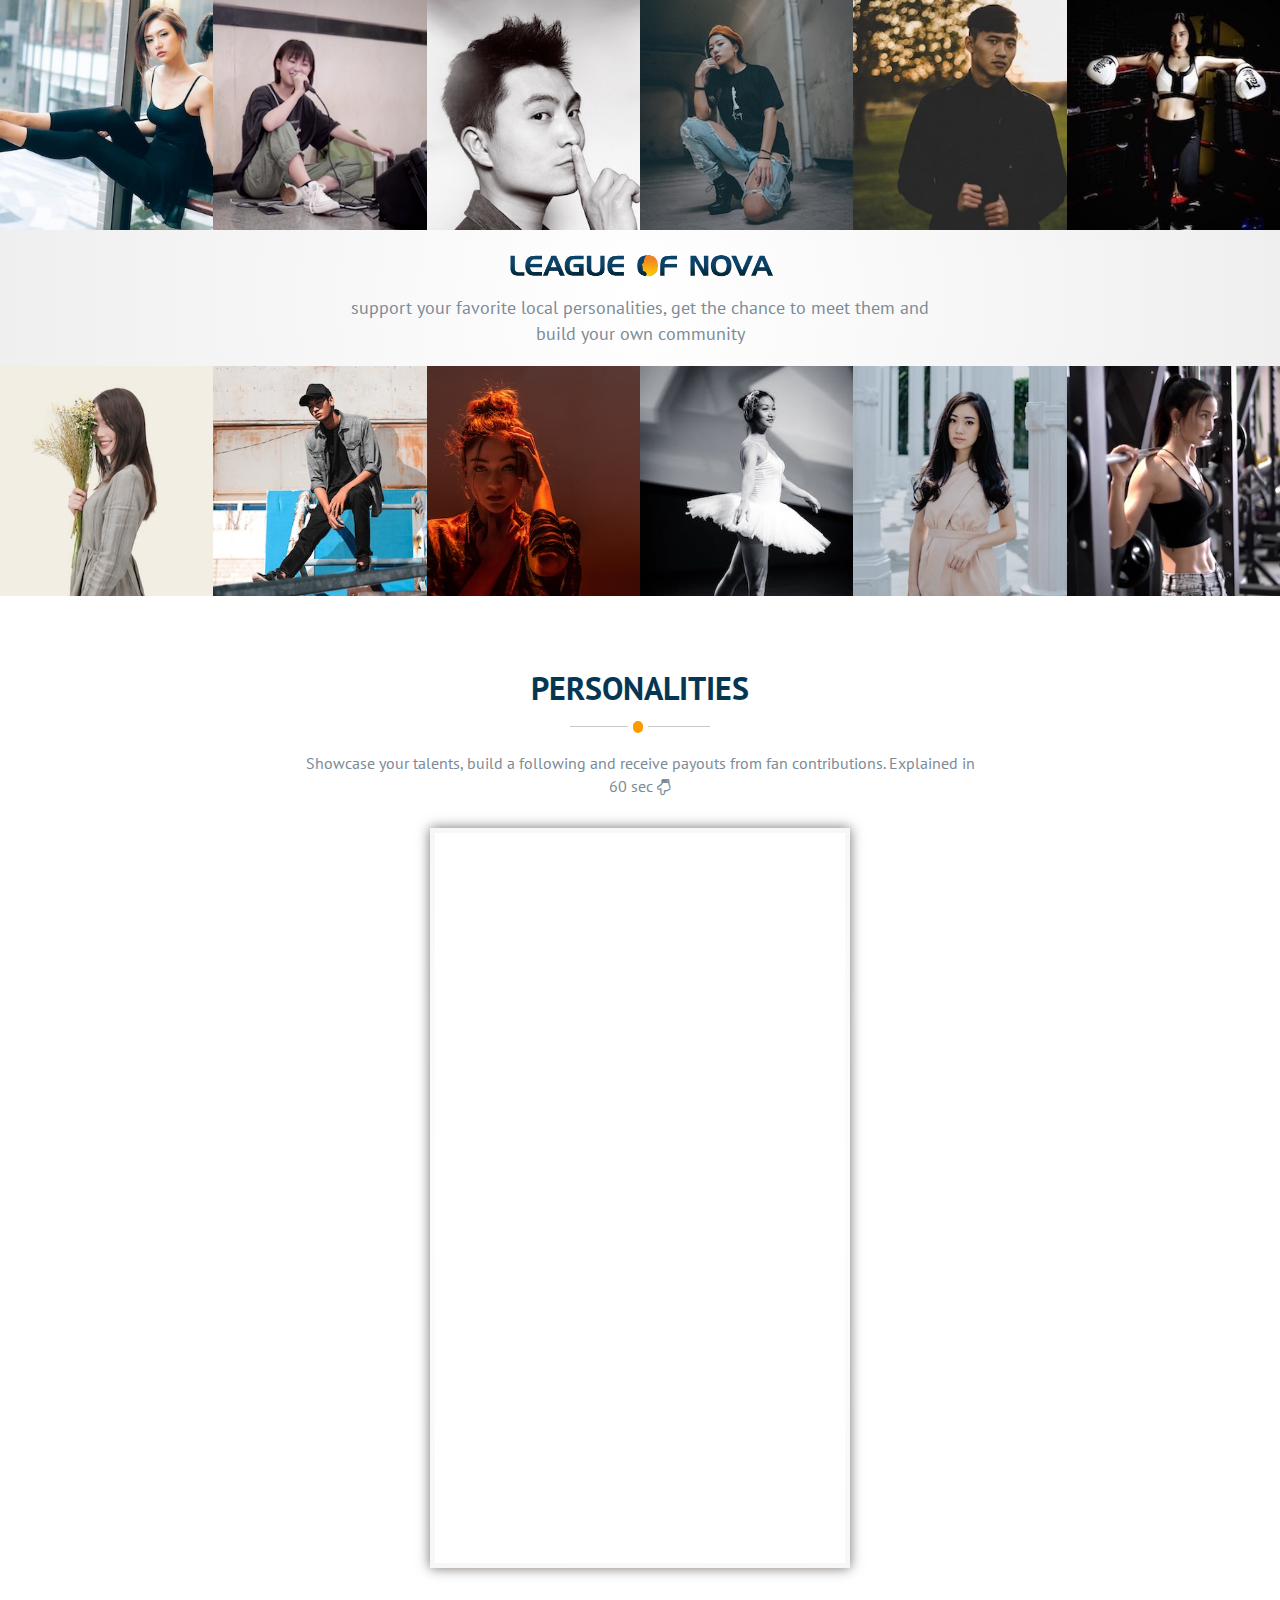
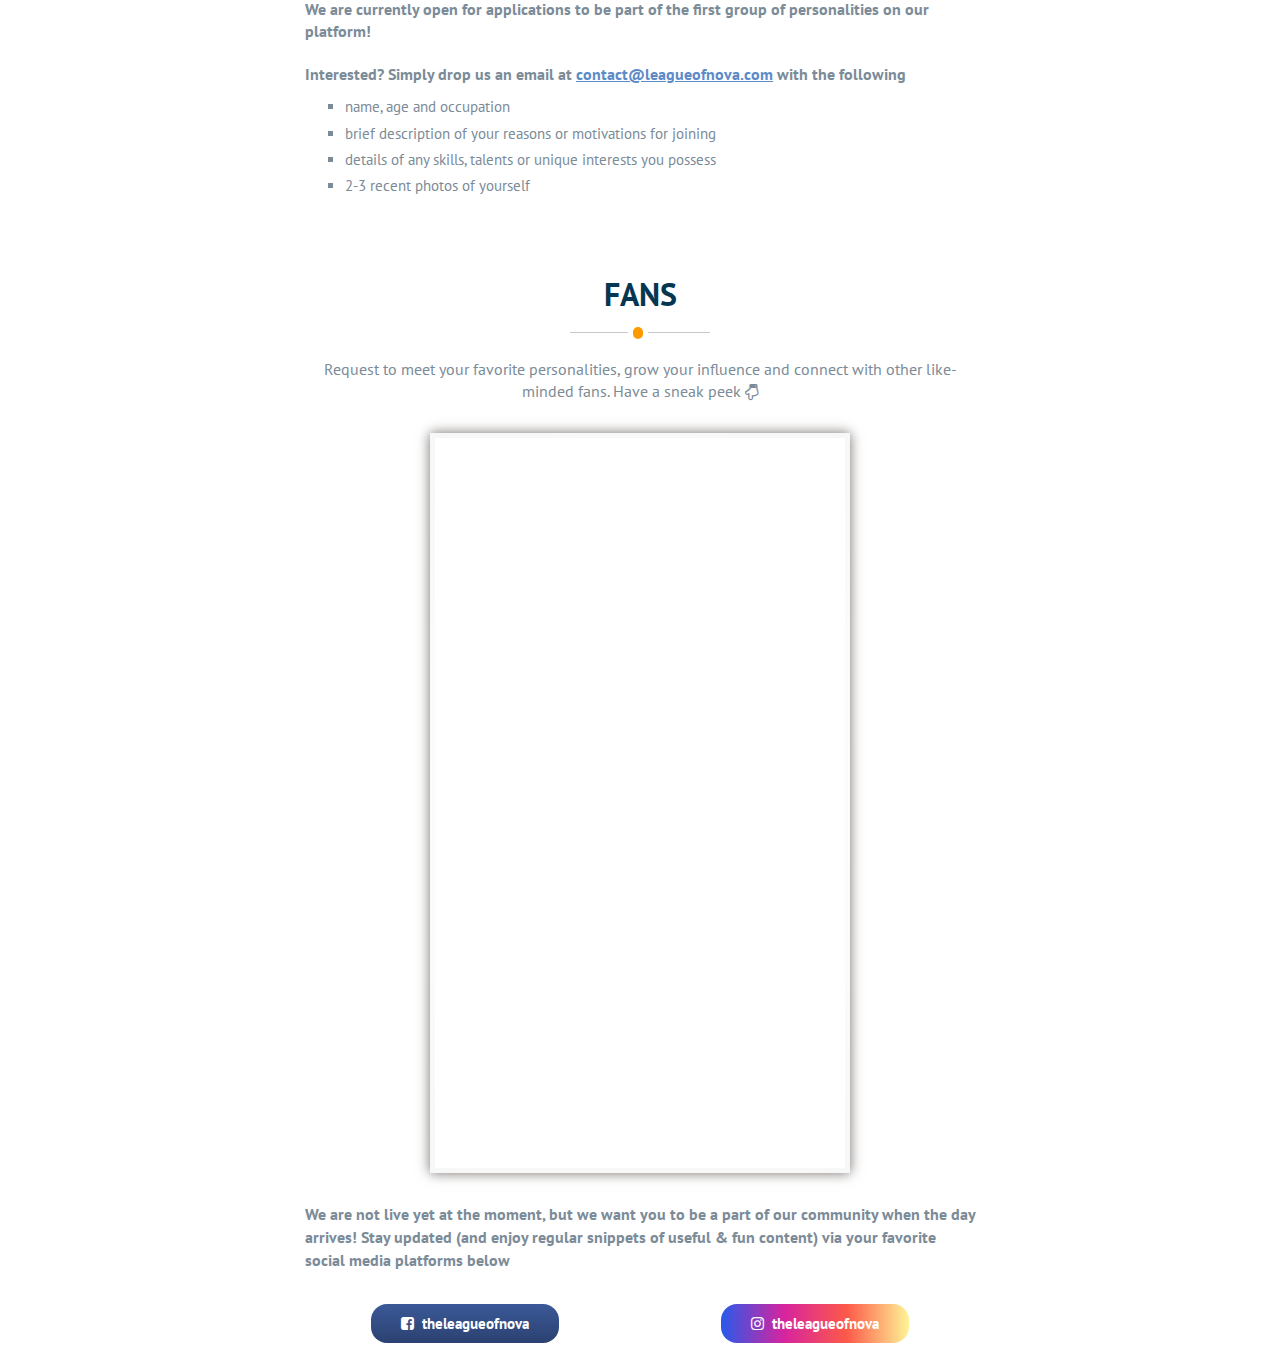
==== commit c996dd13: "Update index.html" ====
--- a/index.html
+++ b/index.html
@@ -11,7 +11,7 @@
 
 		<link rel="stylesheet" href='./bootstrap.min.css'>
 		<link rel="stylesheet" type="text/css" href='./test.css'>
-		<!-- <link rel="stylesheet" href="https://fonts.googleapis.com/icon?family=Material+Icons"> -->
+		<link href="https://fonts.googleapis.com/css?family=PT+Sans:400,700&display=swap" rel="stylesheet">
 		<link rel="stylesheet" href="https://cdnjs.cloudflare.com/ajax/libs/font-awesome/4.7.0/css/font-awesome.min.css">
  	</head>
 
@@ -46,7 +46,7 @@
 							</div>
 
 							<div class="summary">
-								support your favorite personalities in Singapore, stand a chance to meet them and build your very own community
+								support your favorite local personalities, get the chance to meet them and build your own community
 							</div>
 
 						</div>
@@ -88,13 +88,13 @@
 				</div>
 
 				<div class="section-end">
-					<p>Lorem ipsum dolor sit amet, consectetur adipisicing elit, !sed do eiusmod tempor incididuntLorem ipsum dolor sit amet, consectetur adipisicing</p>
-					<p>Lorem ipsum dolor sit amet, consectetur adipisicing elit, !sed do eiusmod tempor incididunt Lorem ipsum dolor sit at <a href="mailto:contact@leagueofnova.com">contact@leagueofnova.com</a></p>
+					<p>We are currently open for applications to be part of the first group of personalities on our platform!</p>
+					<p>Interested? Simply drop us an email at <a href="mailto:contact@leagueofnova.com">contact@leagueofnova.com</a> with the following</p>
 					<ul>
-						<li>tetur adipisicing elit sed</li>
-						<li>tetur adipisicing elit, sed do eiusmod tempor incididunt</li>
-						<li>tetur adipisicing elit sed do eiusmod</li>
-						<li>tetur adipisicing elit, sed do eiusmod tempor incididunt</li>
+						<li>name, age and occupation</li>
+						<li>brief description of your reasons or motivations for joining</li>
+						<li>details of any skills, talents or unique interests you possess</li>
+						<li>2-3 recent photos of yourself</li>
 					</ul>
 				</div>
 			
@@ -106,8 +106,8 @@
 	    	<div class="container section">
 
 	    		<div class="section-header">
-		        	<div class="section-title">Members / Fans</div>
-		        	<p class="section-desc">Lorem ipsum dolor sit amet, consectetur adipisicing elit, !sed do eiusmod tempor incididunt consectetur adipisicing elit consectetur adipisicing elit</p>
+		        	<div class="section-title">Fans</div>
+		        	<p class="section-desc">Request to meet your favorite personalities, grow your influence and connect with other like-minded fans. Have a sneak peek <i class="fa fa-hand-o-down"></i></p>
 	      		</div>
 
 	      		<div class="border video">
@@ -117,13 +117,13 @@
 				</div>
 
 				<div class="section-end">
-					<p>Lorem ipsum dolor sit amet, consectetur adipisicing elit, !sed do eiusmod tempor incididunt Lorem ipsum dolor sit lorem ipsum dolor sit amet, consectetur adipisicing elit, !sed do eiusmod tempor incididunt Lorem ipsum dolor sit</p>
+					<p>We are not live yet at the moment, but we want you to be a part of our community when the day arrives! Stay updated (and enjoy regular snippets of useful &amp; fun content) via your favorite social media platforms below</p>
 					<div class="row social">
 						<div class="col-sm-6 facebook">
-							<a type="button" href="#"><i class="fa fa-facebook-square"></i>theleagueofnova</a>
+							<a type="button" href="https://www.facebook.com/theleagueofnova"><i class="fa fa-facebook-square"></i>theleagueofnova</a>
 						</div>
 						<div class="col-sm-6 instagram">
-							<a type="button" href="#"><i class="fa fa-instagram"></i>theleagueofnova</a>
+							<a type="button" href="https://www.instagram.com/theleagueofnova"><i class="fa fa-instagram"></i>theleagueofnova</a>
 						</div>
 					</div>
 				</div>
--- a/test.css
+++ b/test.css
@@ -1,5 +1,6 @@
 body {
-	font-family: Courier New;
+	color: #7b8b97;
+	font-family: 'PT Sans', sans-serif;
 }
 
 .container-fluid {
@@ -44,8 +45,7 @@
 }
 
 .personalities .row.top-intro .block .summary {
-    color: #000;
-    max-width: 700px;
+    max-width: 600px;
     margin: 15px auto 0;
     font-size: 18px;
 }
@@ -155,7 +155,6 @@
 }
 
 .section .section-header .section-desc {
-	color: #000;
 	font-size: 16px;
     padding: 0 10px;
     margin: 0 auto;
@@ -168,39 +167,20 @@
 }
 
 .section .section-end {
-	color: #000;
 	font-size: 16px;
-    padding: 10px 15px 0;
+    padding: 0 15px;
     margin: 0 auto;
 	text-align: left;
 }
 
-.per .section .section-end {
-	padding: 10px 0 0;
-}
-
-.per .section .section-end .pad {
-	padding: 0 15px;
-}
-
-.per .section .section-end p:first-child {
-	color: #fff;
+.section .section-end p {
 	font-weight: bold;
-	margin-bottom: 20px;
-	box-shadow: 0 0 4px #9b8c8c;
-    padding: 5px 5px 5px 15px;
-    border-radius: 4px;    
-    background: #ba8d4a;
-}
-
-.mem .section .section-end p:first-child {
-	color: #4d5464;
-	font-weight: bold;
-	margin-bottom: 20px;
+	margin-bottom: 10px;
 }
 
 .per .section .section-end a {
-	color: #90959f;
+	color: #5d8bc7;
+	text-decoration: underline;
     font-weight: bold;
     padding: 10px 0;
 }
@@ -215,6 +195,10 @@
 	margin-bottom: 5px;
 	font-size: 15px;
 	text-align: left;
+}
+
+.per .section .section-end p:first-child {
+	margin-bottom: 20px;
 }
 
 .mem .section .section-end p:first-child {
@@ -343,7 +327,7 @@
 	box-shadow: 0 0 12px #756f6b;
 	padding: 5px;
 	width: 60%;
-    margin: 50px auto;
+    margin: 30px auto;
 }
 
 .main {
